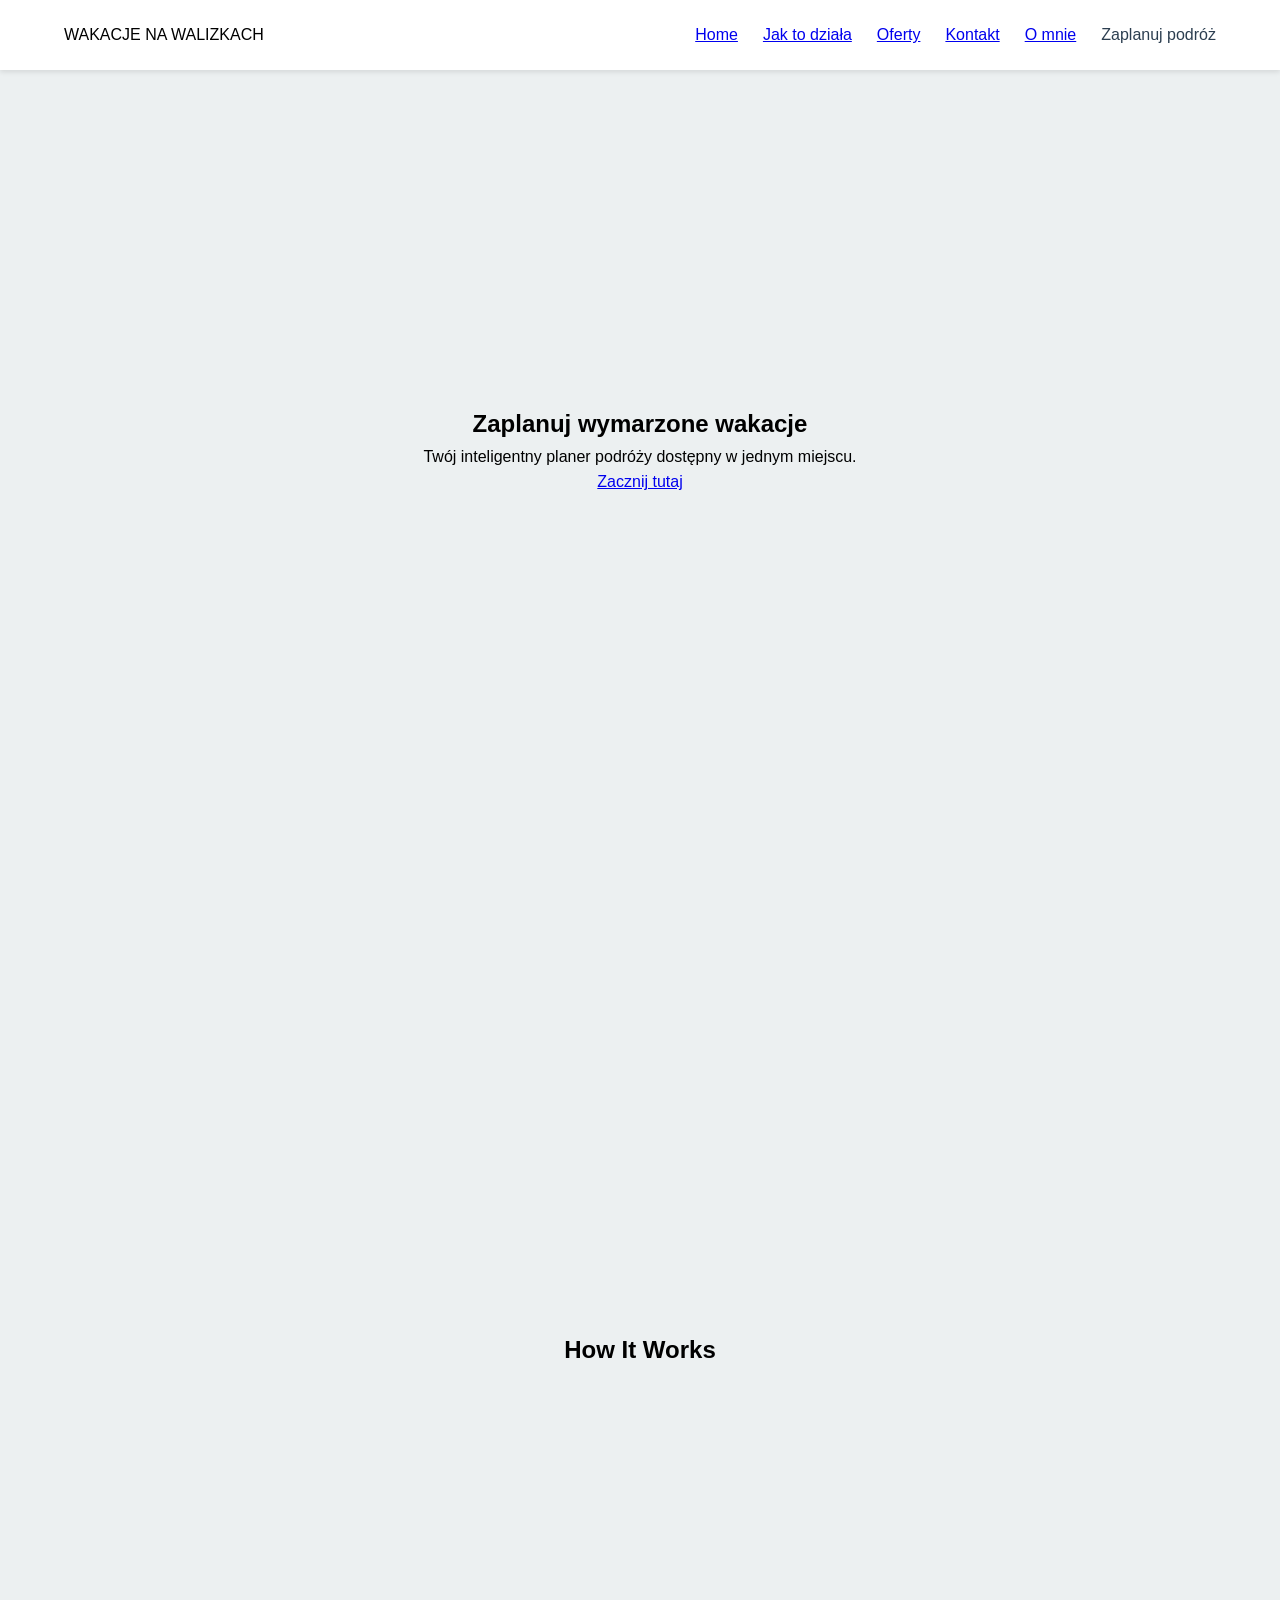
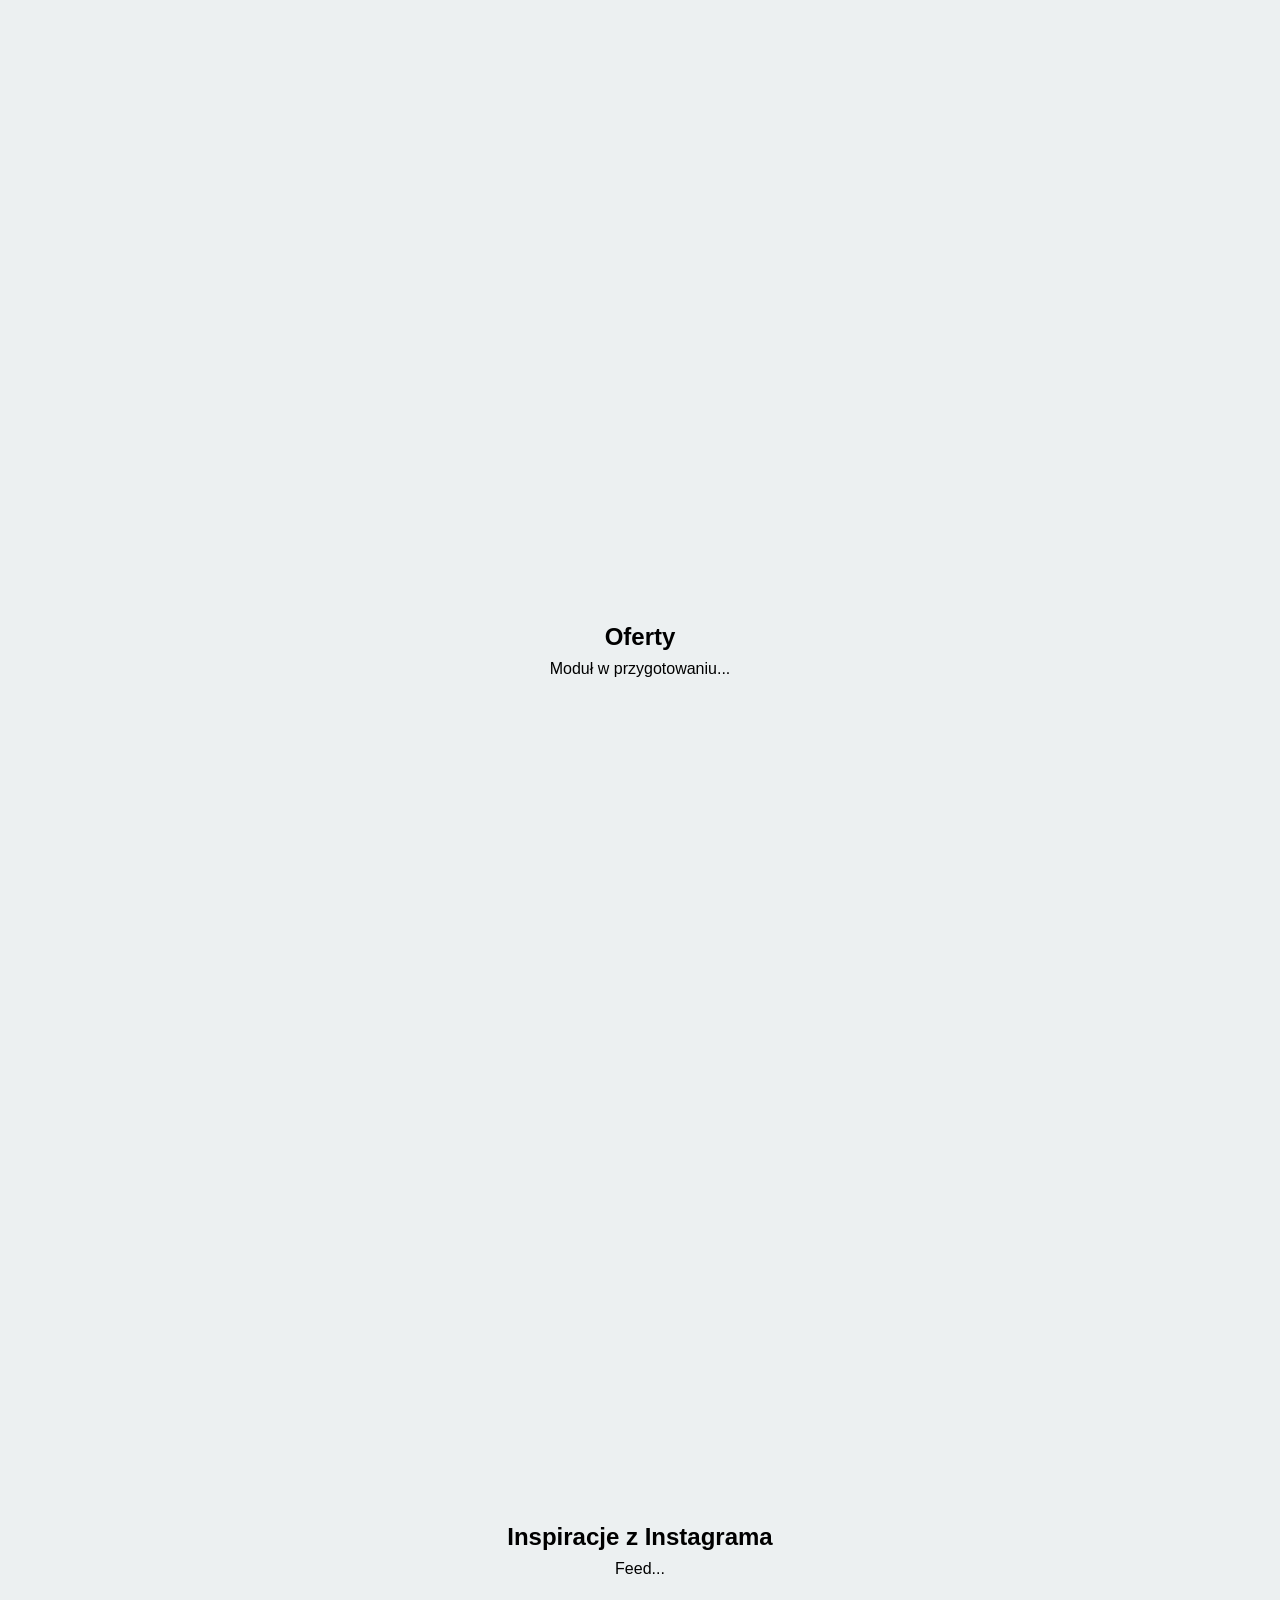
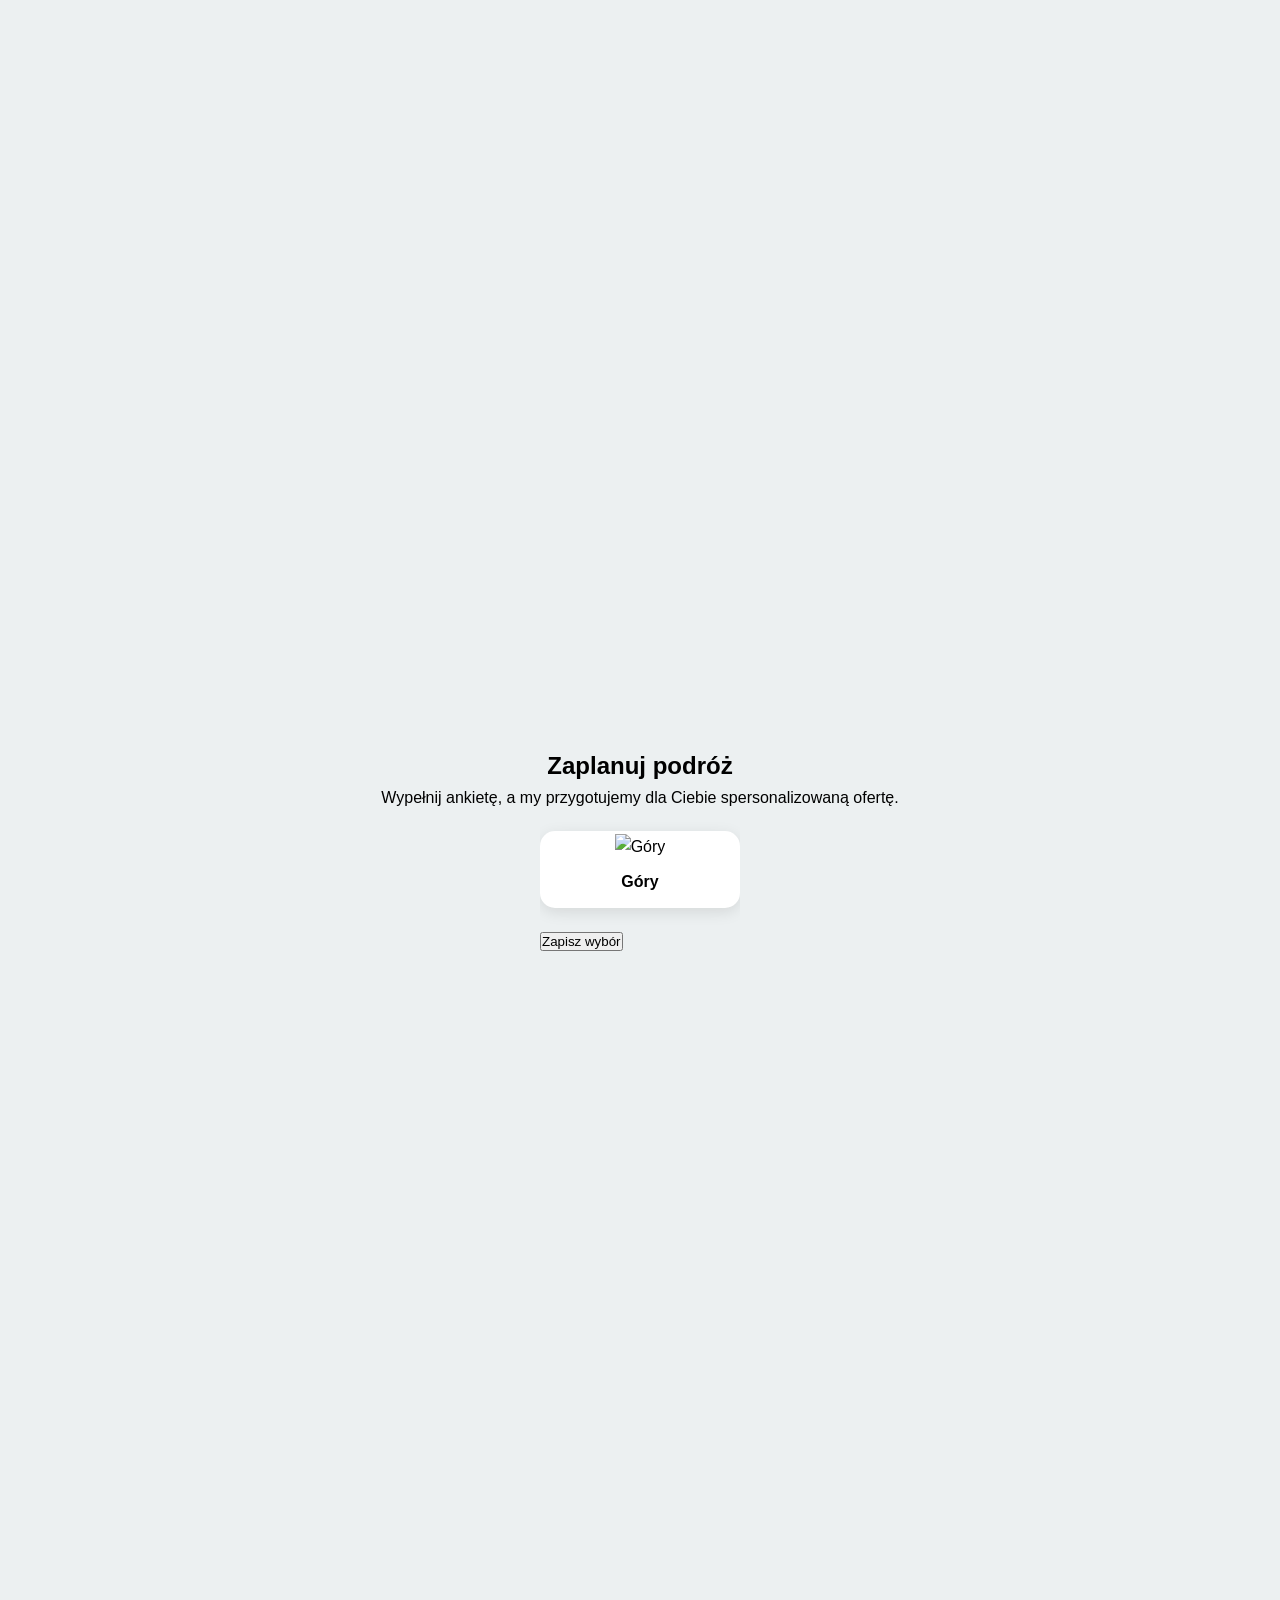
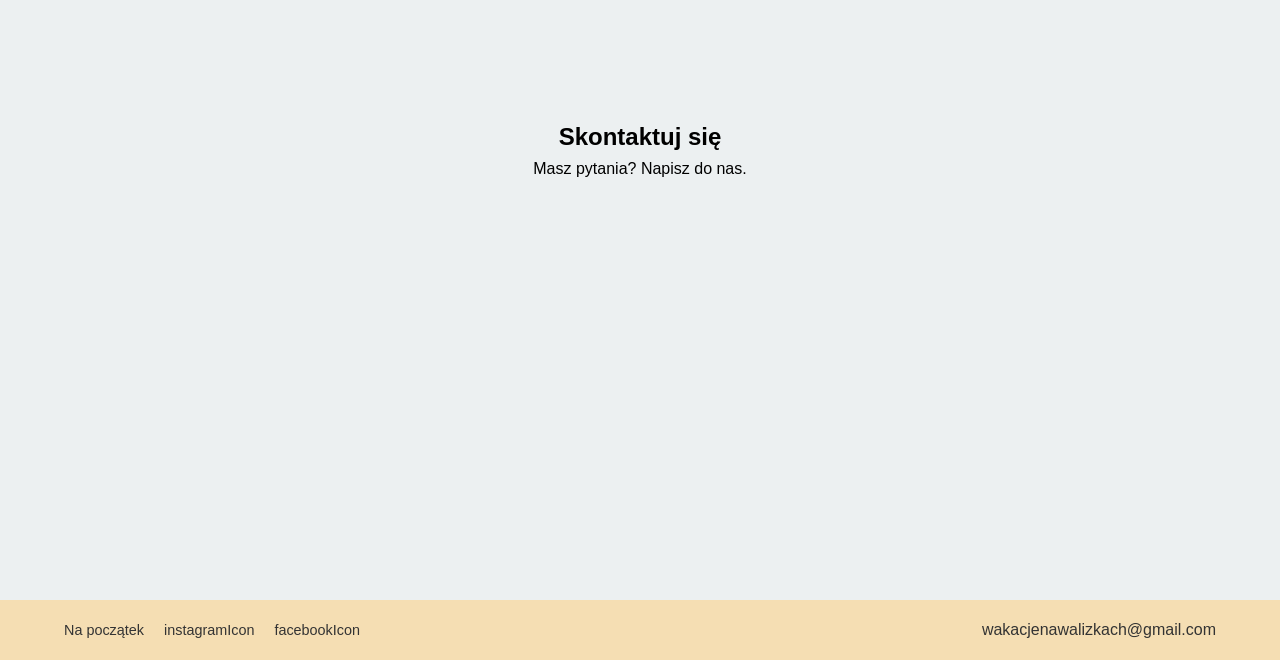
==== vacationPlanner/index.html @ 2411bba7 "poprawna struktura, CSS ok, poczatek pracy nad JS" ====
<!DOCTYPE html>
<html lang="pl">
<head>
    <meta charset="UTF-8">
    <meta name="viewport" content="width=device-width, initial-scale=1.0">
    <title>Vacation Planner | Projekt WIP</title>
    <link rel="stylesheet" href="style.css">
</head>
<body>

    <header class="mainHeader">
        <div id="somethingElse" class="hidden">Masz inne pomysly? Podziel sie z nami!</div>
        <nav class="navbar">
            <div class="logo">WAKACJE NA WALIZKACH</div>
            <ul class="linkiNawigacyjne">
                <li><a href="#home">Home</a></li><!-- a normal section presented as a logo, will drag the user back to the top of the page and spawn an additional, small element called 'somethingElse'-->
                <li><a href="#jakToDziala">Jak to działa</a></li>
                <li><a href="#oferty">Oferty</a></li>
                <li><a href="#kontakt">Kontakt</a></li>
                <li><a href="#oMnie">O mnie</a></li>
                <li id="zaplanujPodroz"><a href="#zaplanujPodroz">Zaplanuj podróż</a></li><!-- special looking section, should be separated (a little) from the rest and stand out-->
            </ul>
        </nav>
    </header>

    <main>
        <section id="home" class="section"> 
            <h1>Zaplanuj wymarzone wakacje</h1>
            <p>Twój inteligentny planer podróży dostępny w jednym miejscu.</p>
            <a href="#ankieta" class="btn-primary">Zacznij tutaj</a>
        </section>

        <section id="jakToDziala" class="section">
            <h2>How It Works</h2>
            <div id="survey-container">
                </div>
        </section>

        <section id="oferty" class="section">
            <h2>Oferty</h2>
            <div class="search-placeholder">Moduł w przygotowaniu...</div>
        </section>

        <section id="oMnie" class="sectionReviews">
            <h2>Inspiracje z Instagrama</h2>
            <div id="instaFeed">Feed...</div>
        </section>

        <section id="zaplanujPodrozSection" class="sectionMain"> 
            <h2>Zaplanuj podróż</h2>
            <p>Wypełnij ankietę, a my przygotujemy dla Ciebie spersonalizowaną ofertę.</p>
            <form id="main-survey">
            <div class="carousel-viewport">
                <div class="carousel-track">
                    <label class="selection-card">
                        <input type="checkbox" name="destinations" value="gory" hidden>
                        <div class="card-content">
                            <img src="img/gory.jpg" alt="Góry">
                            <span>Góry</span>
                        </div>
                    </label>
                    </div>
                    </div>
                    <button type="submit" class="btn-submit">Zapisz wybór</button>
            </form>
        </section>

        <section id="kontakt" class="section">
            <h2>Skontaktuj się</h2>
            <p>Masz pytania? Napisz do nas.</p>
        </section>

        <footer class="footer">
            <ul class="footerLinks">
                <li><a href="#home">Na początek</a></li> <!-- odnosnik przenoszacy na poczatek strony -->
                <li><a href="#instagram">instagramIcon</a></li>
                <li><a href="#facebook">facebookIcon</a></li>
            </ul>
                <div class="mailOdnosnik"> <a href="mailto:wakacjenawalizkach@gmail.com">wakacjenawalizkach@gmail.com</a>
            </div>

        </footer>

    </main>

    <script src="functionality.js"></script>
</body>
</html>
---- vacationPlanner/style.css ----
:root {
    --primary: #2c3e50;    
    --accent: #e74c3c;     
    --light: #ecf0f1;      
    --white: #ffffff;
    --transition: 0.3s ease;
}

* {
    margin: 0;
    padding: 0;
    box-sizing: border-box;
}

html {
    scroll-behavior: smooth;
}

body {
    font-family: 'Segoe UI', Roboto, sans-serif;
    background-color: var(--light);
    line-height: 1.6;
}
.mainHeader {
    position: fixed;
    top: 0;
    width: 100%;
    background: var(--white);
    box-shadow: 0 2px 5px rgba(0,0,0,0.1);
    z-index: 1000;
}

.navbar {
    display: flex;
    justify-content: space-between;
    align-items: center;
    padding: 10px 5%;
    background-color: var(--white);
    height:70px;
}

.linkiNawigacyjne {
    display: flex;             /* Sprawia, że <li> są obok siebie, a nie pod sobą */
    list-style: none;          /* Usuwa kropki z listy */
    gap: 25px;                 /* Nowoczesny sposób na odstępy między linkami */
    align-items: center;
}

.footer {
    display: flex;
    justify-content: space-between;
    align-items: center;
    padding: 8px 5%;
    background-color: wheat;
    height: 60px;
    width: 100%;
}
.footerLinks{
    display: flex;
    list-style: none;
    gap: 20px;
}
.footerLinks a {
    text-decoration: none;
    color: #333;
    font-size: 0.9rem;
}
.mailOdnosnik a {
    text-decoration: none;
    color: #333;
    font-weight: 500;
}

#zaplanujPodroz {
    display: flex;
    list-style: none;
    gap: 20px;
    align-items: center;
}

#zaplanujPodroz a {
    text-decoration: none;
    color: var(--primary);
    font-weight: 500;
    transition: var(--transition);
}

#zaplanujPodroz a:hover {
    color: var(--accent);
}

/* Wyróżnienie ostatniego elementu: Zaplanuj podróż */
#zaplanujPodroz li:last-child {
    margin-left: 15px; /* Separacja od reszty */
    padding: 8px 15px;
    background-color: var(--accent);
    border-radius: 20px;
}

#zaplanujPodroz li:last-child a {
    color: var(--white);
}

#zaplanujPodroz li:last-child:hover {
    transform: scale(1.05);
}
.section, .sectionMain, .sectionReviews {
    min-height: 100vh;
    padding: 100px 20px; /* Padding dla fixed headera */
    display: flex;
    flex-direction: column;
    align-items: center;
    justify-content: center;
}

/* KARUZELA */
.carousel-viewport {
    width: 100%;
    max-width: 600px; /* Ograniczamy szerokość okna */
    overflow-x: auto; /* Pozwala na przewijanie palcem na mobile */
    padding: 20px 0;
    scrollbar-width: none; /* Ukrywamy pasek w Firefox */
}

.carousel-viewport::-webkit-scrollbar {
    display: none; /* Ukrywamy pasek w Chrome/Safari */
}

.carousel-track {
    display: flex;
    gap: 20px;
    width: max-content; /* Ustawia zdjęcia w jednej linii */
}

.selection-card {
    cursor: pointer;
}

.card-content {
    width: 200px;
    border-radius: 15px;
    overflow: hidden;
    background: var(--white);
    box-shadow: 0 4px 15px rgba(0,0,0,0.1);
    transition: var(--transition);
    text-align: center;
    border: 3px solid transparent;
}

.card-content img {
    width: 100%;
    height: 150px;
    object-fit: cover;
}

.card-content span {
    display: block;
    padding: 10px;
    font-weight: bold;
}

/* Efekt zaznaczenia (gdy ukryty checkbox jest zaznaczony) */
input[type="checkbox"]:checked + .card-content {
    border-color: var(--accent);
    transform: translateY(-5px);
}

#somethingElse {
    position: fixed;
    top: 80px; /* Tuż pod Twoim mainHeader */
    left: 50%;
    transform: translateX(-50%);
    background-color: var(--accent);
    color: var(--white);
    padding: 10px 25px;
    border-radius: 25px;
    z-index: 999;
    box-shadow: 0 4px 10px rgba(0,0,0,0.2);
    transition: opacity 0.5s ease, transform 0.5s ease;
}
/* Klasa pomocnicza do ukrywania elementu */
.hidden {
    display: none;
    opacity: 0;
    transform: translate(-50%, -20px) !important; /* Lekkie przesunięcie w górę przy znikaniu */
}
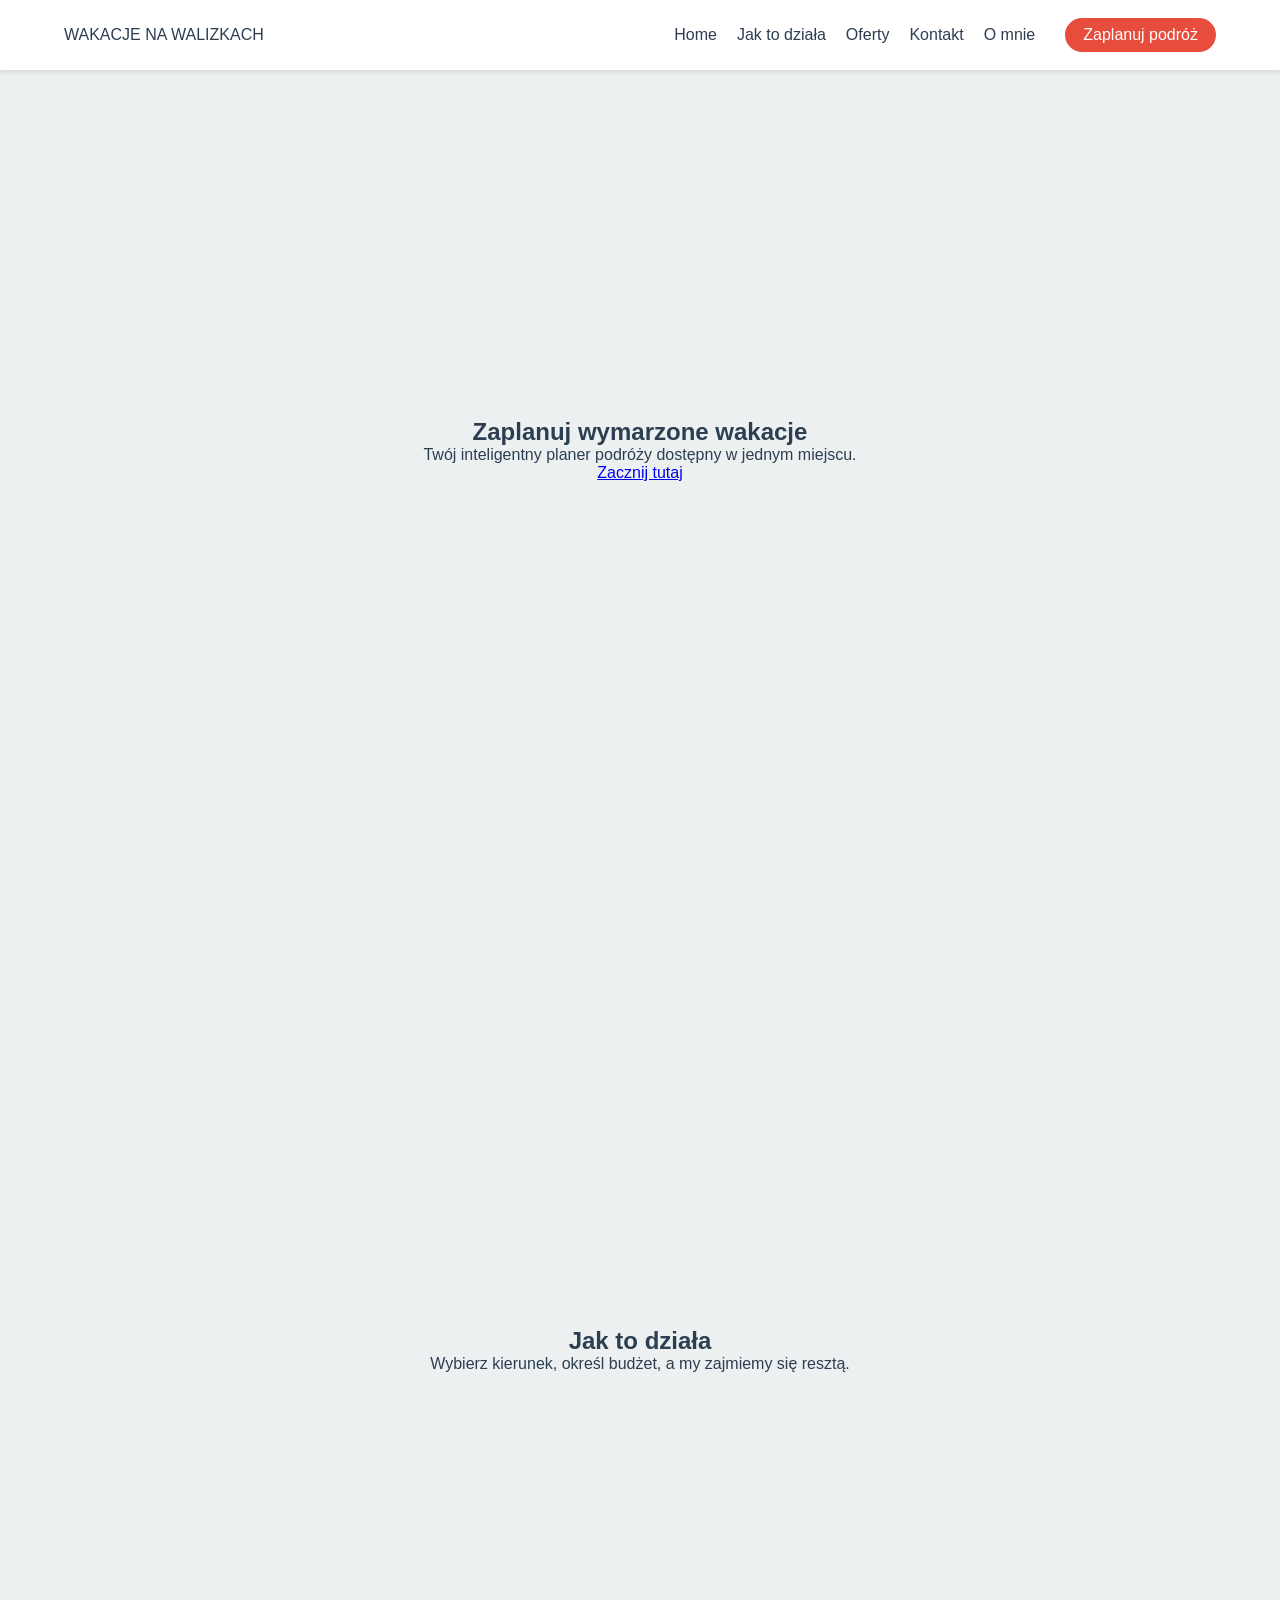
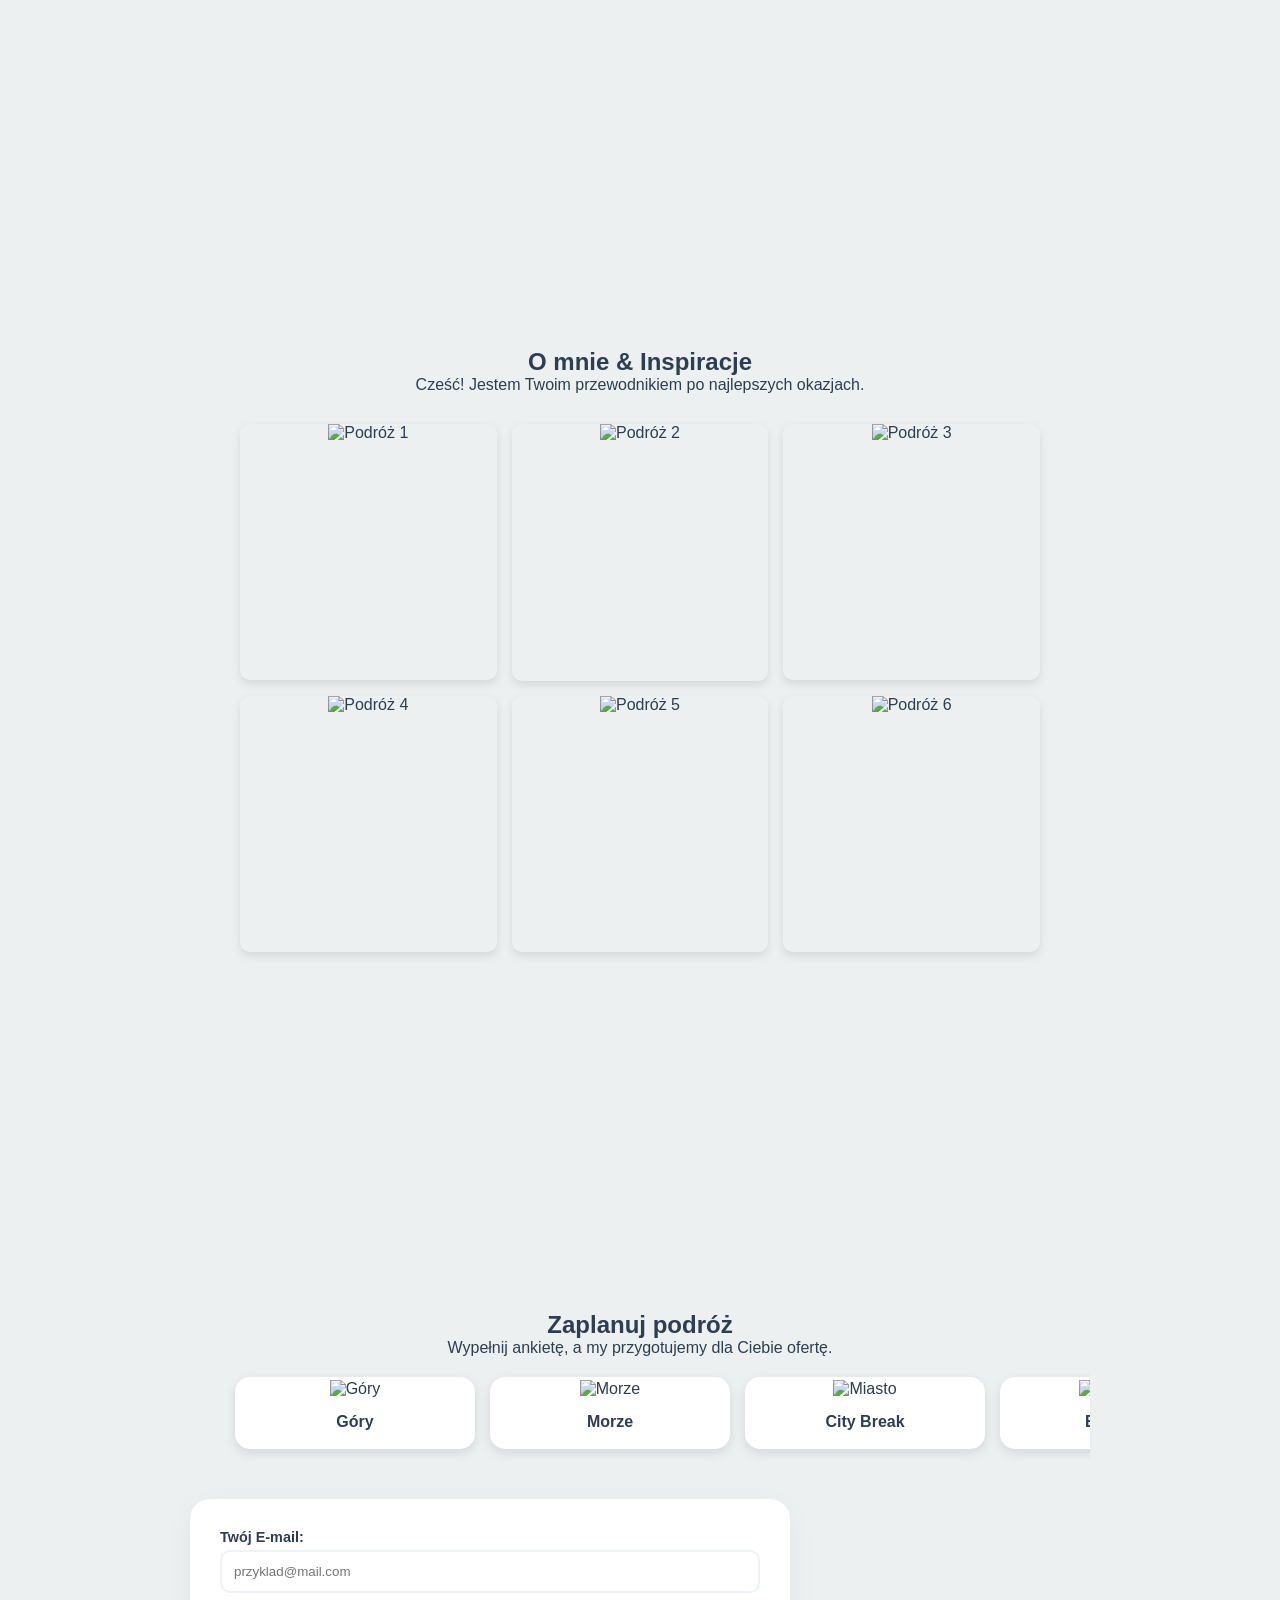
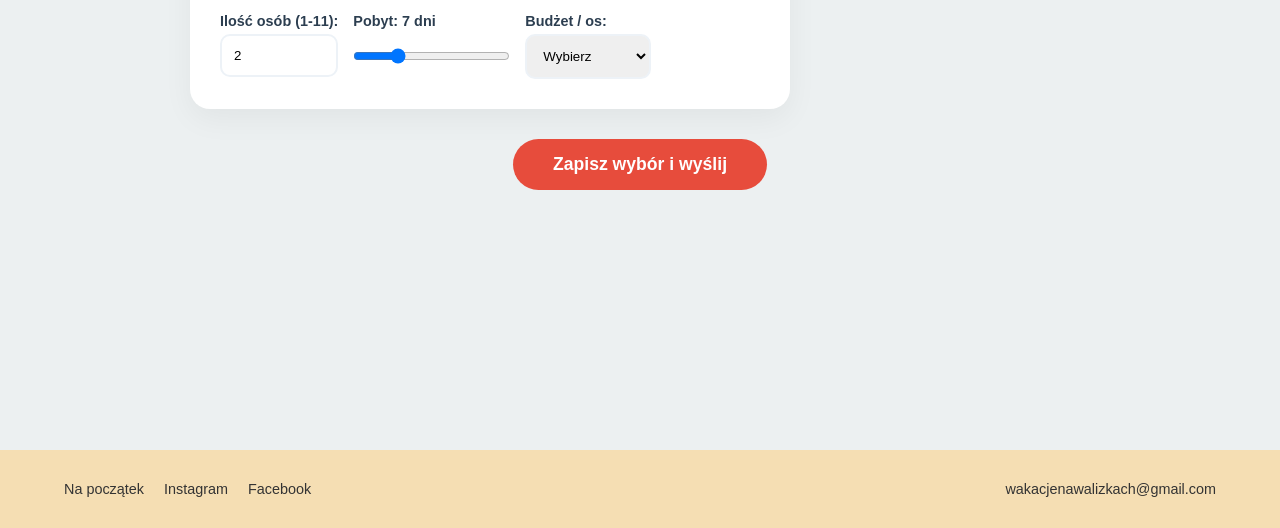
==== commit b1c5b168: "poprawki dzialajace - UI/UX, dodano dzialajaca ankiete polaczona z google sheets" ====
--- a/vacationPlanner/index.html
+++ b/vacationPlanner/index.html
@@ -8,79 +8,126 @@
 </head>
 <body>
 
+    <div id="somethingElse" class="hidden">Witaj na samej górze! 🌴 Sprawdź nasze oferty.</div>
+
     <header class="mainHeader">
-        <div id="somethingElse" class="hidden">Masz inne pomysly? Podziel sie z nami!</div>
         <nav class="navbar">
             <div class="logo">WAKACJE NA WALIZKACH</div>
             <ul class="linkiNawigacyjne">
-                <li><a href="#home">Home</a></li><!-- a normal section presented as a logo, will drag the user back to the top of the page and spawn an additional, small element called 'somethingElse'-->
+                <li><a href="#home">Home</a></li>
                 <li><a href="#jakToDziala">Jak to działa</a></li>
                 <li><a href="#oferty">Oferty</a></li>
                 <li><a href="#kontakt">Kontakt</a></li>
                 <li><a href="#oMnie">O mnie</a></li>
-                <li id="zaplanujPodroz"><a href="#zaplanujPodroz">Zaplanuj podróż</a></li><!-- special looking section, should be separated (a little) from the rest and stand out-->
+                <li id="navZaplanuj"><a href="#zaplanujPodrozSection">Zaplanuj podróż</a></li>
             </ul>
         </nav>
     </header>
 
     <main>
-        <section id="home" class="section"> 
+        <section id="home" class="section reveal"> 
             <h1>Zaplanuj wymarzone wakacje</h1>
             <p>Twój inteligentny planer podróży dostępny w jednym miejscu.</p>
-            <a href="#ankieta" class="btn-primary">Zacznij tutaj</a>
+            <a href="#zaplanujPodrozSection" class="btnPrimary">Zacznij tutaj</a>
         </section>
 
-        <section id="jakToDziala" class="section">
-            <h2>How It Works</h2>
-            <div id="survey-container">
-                </div>
+        <section id="jakToDziala" class="section reveal">
+            <h2>Jak to działa</h2>
+            <div id="surveyContainer">Wybierz kierunek, określ budżet, a my zajmiemy się resztą.</div>
         </section>
 
-        <section id="oferty" class="section">
-            <h2>Oferty</h2>
-            <div class="search-placeholder">Moduł w przygotowaniu...</div>
+        <section id="oMnie" class="sectionReviews reveal">
+            <h2>O mnie & Inspiracje</h2>
+            <p>Cześć! Jestem Twoim przewodnikiem po najlepszych okazjach.</p>
+            <div class="instaGrid">
+                <div class="instaItem"><img src="img/insta1.jpg" alt="Podróż 1"></div>
+                <div class="instaItem"><img src="img/insta2.jpg" alt="Podróż 2"></div>
+                <div class="instaItem"><img src="img/insta3.jpg" alt="Podróż 3"></div>
+                <div class="instaItem"><img src="img/insta4.jpg" alt="Podróż 4"></div>
+                <div class="instaItem"><img src="img/insta5.jpg" alt="Podróż 5"></div>
+                <div class="instaItem"><img src="img/insta6.jpg" alt="Podróż 6"></div>
+            </div>
         </section>
 
-        <section id="oMnie" class="sectionReviews">
-            <h2>Inspiracje z Instagrama</h2>
-            <div id="instaFeed">Feed...</div>
-        </section>
+        <section id="zaplanujPodrozSection" class="sectionMain reveal"> 
+            <h2>Zaplanuj podróż</h2>
+            <p>Wypełnij ankietę, a my przygotujemy dla Ciebie ofertę.</p>
+            
+            <form id="mainSurvey">
+                <div class="carouselViewport" id="carouselViewport">
+                    <div class="carouselTrack">
+                        <label class="selectionCard">
+                            <input type="checkbox" name="destinations" value="Góry" hidden>
+                            <div class="cardContent">
+                                <img src="img/gory.jpg" alt="Góry">
+                                <span>Góry</span>
+                            </div>
+                        </label>
+                        <label class="selectionCard">
+                            <input type="checkbox" name="destinations" value="Morze" hidden>
+                            <div class="cardContent">
+                                <img src="img/morze.jpg" alt="Morze">
+                                <span>Morze</span>
+                            </div>
+                        </label>
+                        <label class="selectionCard">
+                            <input type="checkbox" name="destinations" value="Miasto" hidden>
+                            <div class="cardContent">
+                                <img src="img/miasto.jpg" alt="Miasto">
+                                <span>City Break</span>
+                            </div>
+                        </label>
+                        <label class="selectionCard">
+                            <input type="checkbox" name="destinations" value="Egzotyka" hidden>
+                            <div class="cardContent">
+                                <img src="img/egzotyka.jpg" alt="Egzotyka">
+                                <span>Egzotyka</span>
+                            </div>
+                        </label>
+                    </div>
+                </div>
 
-        <section id="zaplanujPodrozSection" class="sectionMain"> 
-            <h2>Zaplanuj podróż</h2>
-            <p>Wypełnij ankietę, a my przygotujemy dla Ciebie spersonalizowaną ofertę.</p>
-            <form id="main-survey">
-            <div class="carousel-viewport">
-                <div class="carousel-track">
-                    <label class="selection-card">
-                        <input type="checkbox" name="destinations" value="gory" hidden>
-                        <div class="card-content">
-                            <img src="img/gory.jpg" alt="Góry">
-                            <span>Góry</span>
+                <div class="surveyDetails">
+                    <div class="inputGroup">
+                        <label for="userEmail">Twój E-mail:</label>
+                        <input type="email" id="userEmail" name="userEmail" placeholder="przyklad@mail.com" required>
+                    </div>
+
+                    <div class="inputRow">
+                        <div class="inputGroup">
+                            <label for="travelersCount">Ilość osób (1-11):</label>
+                            <input type="number" id="travelersCount" name="travelersCount" min="1" max="11" value="2" required>
                         </div>
-                    </label>
+                        <div class="inputGroup">
+                            <label for="durationRange">Pobyt: <span id="durationValue">7</span> dni</label>
+                            <input type="range" id="durationRange" name="durationRange" min="1" max="31" value="7">
+                        </div>
+                        <div class="inputGroup">
+                            <label for="budgetRange">Budżet / os:</label>
+                            <select id="budgetRange" name="budgetRange" required>
+                                <option value="" disabled selected>Wybierz</option>
+                                <option value="low">Do 1000 zł</option>
+                                <option value="medium">1000-3000 zł</option>
+                                <option value="high">3000-5000 zł</option>
+                                <option value="veryHigh">5000+ zł</option>
+                            </select>
+                        </div>
                     </div>
-                    </div>
-                    <button type="submit" class="btn-submit">Zapisz wybór</button>
+                </div>
+                <button type="submit" class="btnSubmit" id="submitBtn">Zapisz wybór i wyślij</button>
             </form>
-        </section>
-
-        <section id="kontakt" class="section">
-            <h2>Skontaktuj się</h2>
-            <p>Masz pytania? Napisz do nas.</p>
         </section>
 
         <footer class="footer">
             <ul class="footerLinks">
-                <li><a href="#home">Na początek</a></li> <!-- odnosnik przenoszacy na poczatek strony -->
-                <li><a href="#instagram">instagramIcon</a></li>
-                <li><a href="#facebook">facebookIcon</a></li>
+                <li><a href="#home">Na początek</a></li>
+                <li><a href="#instagram">Instagram</a></li>
+                <li><a href="#facebook">Facebook</a></li>
             </ul>
-                <div class="mailOdnosnik"> <a href="mailto:wakacjenawalizkach@gmail.com">wakacjenawalizkach@gmail.com</a>
+            <div class="mailOdnosnik">
+                <a href="mailto:wakacjenawalizkach@gmail.com">wakacjenawalizkach@gmail.com</a>
             </div>
-
         </footer>
-
     </main>
 
     <script src="functionality.js"></script>
--- a/vacationPlanner/style.css
+++ b/vacationPlanner/style.css
@@ -1,186 +1,96 @@
+/* Definicja kolorów i zmiennych wielokrotnego użytku */
 :root {
-    --primary: #2c3e50;    
-    --accent: #e74c3c;     
-    --light: #ecf0f1;      
+    --primary: #2c3e50;
+    --accent: #e74c3c;
+    --success: #27ae60;
+    --light: #ecf0f1;
     --white: #ffffff;
-    --transition: 0.3s ease;
+    --transition: 0.6s cubic-bezier(0.17, 0.67, 0.83, 0.67); /* Płynna animacja wejścia */
 }
 
-* {
-    margin: 0;
-    padding: 0;
-    box-sizing: border-box;
+/* Resetowanie domyślnych marginesów przeglądarki */
+* { margin: 0; padding: 0; box-sizing: border-box; }
+html { scroll-behavior: smooth; }
+body { font-family: 'Segoe UI', sans-serif; background-color: var(--light); color: var(--primary); overflow-x: hidden; }
+
+/* HEADER - Nawigacja przyklejona do góry */
+.mainHeader { position: fixed; top: 0; width: 100%; background: var(--white); box-shadow: 0 2px 5px rgba(0,0,0,0.1); z-index: 1000; }
+.navbar { display: flex; justify-content: space-between; align-items: center; padding: 10px 5%; height: 70px; }
+.linkiNawigacyjne { display: flex; list-style: none; gap: 20px; align-items: center; }
+.linkiNawigacyjne a { text-decoration: none; color: var(--primary); font-weight: 500; transition: 0.3s; }
+#navZaplanuj { background-color: var(--accent); padding: 8px 18px; border-radius: 25px; margin-left: 10px; }
+#navZaplanuj a { color: var(--white); }
+
+/* SEKCJE - Każda zajmuje minimum wysokość ekranu */
+.section, .sectionMain, .sectionReviews { min-height: 100vh; padding: 100px 5%; display: flex; flex-direction: column; align-items: center; justify-content: center; text-align: center; }
+
+/* --- LOGIKA ANIMACJI REVEAL --- */
+.reveal {
+    opacity: 0;               /* Domyślnie element jest przezroczysty */
+    transform: translateY(40px); /* Przesunięty o 40px w dół */
+    transition: all 0.8s ease-out; /* Czas trwania animacji pojawiania się */
 }
 
-html {
-    scroll-behavior: smooth;
+.reveal.active {
+    opacity: 1;               /* Po dodaniu klasy active staje się widoczny */
+    transform: translateY(0);    /* Wraca na swoje miejsce (0px) */
 }
 
-body {
-    font-family: 'Segoe UI', Roboto, sans-serif;
-    background-color: var(--light);
-    line-height: 1.6;
+/* KARUZELA ZDJĘĆ */
+.carouselViewport { width: 100%; max-width: 900px; overflow-x: auto; cursor: grab; scrollbar-width: none; padding: 20px 0; display: flex; }
+.carouselViewport::-webkit-scrollbar { display: none; }
+.carouselViewport.active { cursor: grabbing; }
+.carouselTrack { display: flex; gap: 15px; padding: 0 5%; width: max-content; }
+.selectionCard { width: 240px; flex-shrink: 0; cursor: pointer; }
+.cardContent { width: 100%; border-radius: 15px; background: var(--white); overflow: hidden; box-shadow: 0 4px 12px rgba(0,0,0,0.1); transition: 0.3s; border: 3px solid transparent; }
+.cardContent img { width: 100%; height: 150px; object-fit: cover; pointer-events: none; }
+.cardContent span { display: block; padding: 15px; font-weight: bold; }
+input[type="checkbox"]:checked + .cardContent { border-color: var(--accent); transform: translateY(-5px); }
+
+/* SEKCJA O MNIE - GRID INSTAGRAMA */
+.instaGrid {
+    display: grid;
+    grid-template-columns: repeat(3, 1fr); /* 3 równe kolumny */
+    gap: 15px;
+    margin-top: 30px;
+    width: 100%;
+    max-width: 800px;
 }
-.mainHeader {
-    position: fixed;
-    top: 0;
-    width: 100%;
-    background: var(--white);
-    box-shadow: 0 2px 5px rgba(0,0,0,0.1);
-    z-index: 1000;
+.instaItem { width: 100%; aspect-ratio: 1 / 1; border-radius: 10px; overflow: hidden; box-shadow: 0 4px 10px rgba(0,0,0,0.1); }
+.instaItem img { width: 100%; height: 100%; object-fit: cover; transition: 0.5s; }
+.instaItem:hover img { transform: scale(1.1); } /* Powiększ zdjęcie przy najechaniu */
+
+/* FORMULARZ I POLA */
+.surveyDetails { width: 100%; max-width: 600px; background: var(--white); padding: 30px; border-radius: 20px; margin-top: 30px; display: flex; flex-direction: column; gap: 20px; box-shadow: 0 10px 30px rgba(0,0,0,0.05); }
+.inputGroup { display: flex; flex-direction: column; text-align: left; }
+.inputRow { display: flex; gap: 15px; flex-wrap: wrap; }
+.inputGroup label { font-weight: 600; font-size: 0.9rem; margin-bottom: 5px; }
+.inputGroup input, .inputGroup select { padding: 12px; border: 2px solid #edf2f7; border-radius: 10px; font-family: inherit; }
+
+/* PRZYCISKI I ICH STANY */
+.btnSubmit { margin-top: 30px; padding: 15px 40px; background: var(--accent); color: var(--white); border: none; border-radius: 30px; font-size: 1.1rem; font-weight: bold; cursor: pointer; transition: 0.3s; }
+.btnSubmit:hover:not(:disabled) { transform: translateY(-3px); box-shadow: 0 5px 15px rgba(231, 76, 60, 0.4); }
+
+/* Styl przycisku po wysłaniu ankiety */
+.btnSubmit.btnSuccess { background: #95a5a6 !important; cursor: not-allowed; }
+
+/* STOPKA */
+.footer { display: flex; justify-content: space-between; align-items: center; padding: 30px 5%; background: wheat; width: 100%; margin-top: 50px; }
+.footerLinks { display: flex; list-style: none; gap: 20px; }
+.footerLinks a, .mailOdnosnik a { text-decoration: none; color: #333; font-size: 0.9rem; }
+
+/* HOME ALERT */
+#somethingElse { position: fixed; top: 85px; left: 50%; transform: translateX(-50%); background: var(--accent); color: white; padding: 12px 25px; border-radius: 30px; z-index: 2000; transition: 0.5s; }
+.hidden { display: none; opacity: 0; }
+
+/* RESPONSYWNOŚĆ - Dla telefonów */
+@media (max-width: 768px) {
+    .navbar { flex-direction: column; height: auto; padding: 15px; }
+    .linkiNawigacyjne { margin-top: 15px; font-size: 0.85rem; gap: 10px; }
+    .selectionCard { width: 75vw; }
+    .inputRow { flex-direction: column; }
+    .instaGrid { grid-template-columns: repeat(2, 1fr); } /* 2 kolumny na tabletach */
 }
-
-.navbar {
-    display: flex;
-    justify-content: space-between;
-    align-items: center;
-    padding: 10px 5%;
-    background-color: var(--white);
-    height:70px;
-}
-
-.linkiNawigacyjne {
-    display: flex;             /* Sprawia, że <li> są obok siebie, a nie pod sobą */
-    list-style: none;          /* Usuwa kropki z listy */
-    gap: 25px;                 /* Nowoczesny sposób na odstępy między linkami */
-    align-items: center;
-}
-
-.footer {
-    display: flex;
-    justify-content: space-between;
-    align-items: center;
-    padding: 8px 5%;
-    background-color: wheat;
-    height: 60px;
-    width: 100%;
-}
-.footerLinks{
-    display: flex;
-    list-style: none;
-    gap: 20px;
-}
-.footerLinks a {
-    text-decoration: none;
-    color: #333;
-    font-size: 0.9rem;
-}
-.mailOdnosnik a {
-    text-decoration: none;
-    color: #333;
-    font-weight: 500;
-}
-
-#zaplanujPodroz {
-    display: flex;
-    list-style: none;
-    gap: 20px;
-    align-items: center;
-}
-
-#zaplanujPodroz a {
-    text-decoration: none;
-    color: var(--primary);
-    font-weight: 500;
-    transition: var(--transition);
-}
-
-#zaplanujPodroz a:hover {
-    color: var(--accent);
-}
-
-/* Wyróżnienie ostatniego elementu: Zaplanuj podróż */
-#zaplanujPodroz li:last-child {
-    margin-left: 15px; /* Separacja od reszty */
-    padding: 8px 15px;
-    background-color: var(--accent);
-    border-radius: 20px;
-}
-
-#zaplanujPodroz li:last-child a {
-    color: var(--white);
-}
-
-#zaplanujPodroz li:last-child:hover {
-    transform: scale(1.05);
-}
-.section, .sectionMain, .sectionReviews {
-    min-height: 100vh;
-    padding: 100px 20px; /* Padding dla fixed headera */
-    display: flex;
-    flex-direction: column;
-    align-items: center;
-    justify-content: center;
-}
-
-/* KARUZELA */
-.carousel-viewport {
-    width: 100%;
-    max-width: 600px; /* Ograniczamy szerokość okna */
-    overflow-x: auto; /* Pozwala na przewijanie palcem na mobile */
-    padding: 20px 0;
-    scrollbar-width: none; /* Ukrywamy pasek w Firefox */
-}
-
-.carousel-viewport::-webkit-scrollbar {
-    display: none; /* Ukrywamy pasek w Chrome/Safari */
-}
-
-.carousel-track {
-    display: flex;
-    gap: 20px;
-    width: max-content; /* Ustawia zdjęcia w jednej linii */
-}
-
-.selection-card {
-    cursor: pointer;
-}
-
-.card-content {
-    width: 200px;
-    border-radius: 15px;
-    overflow: hidden;
-    background: var(--white);
-    box-shadow: 0 4px 15px rgba(0,0,0,0.1);
-    transition: var(--transition);
-    text-align: center;
-    border: 3px solid transparent;
-}
-
-.card-content img {
-    width: 100%;
-    height: 150px;
-    object-fit: cover;
-}
-
-.card-content span {
-    display: block;
-    padding: 10px;
-    font-weight: bold;
-}
-
-/* Efekt zaznaczenia (gdy ukryty checkbox jest zaznaczony) */
-input[type="checkbox"]:checked + .card-content {
-    border-color: var(--accent);
-    transform: translateY(-5px);
-}
-
-#somethingElse {
-    position: fixed;
-    top: 80px; /* Tuż pod Twoim mainHeader */
-    left: 50%;
-    transform: translateX(-50%);
-    background-color: var(--accent);
-    color: var(--white);
-    padding: 10px 25px;
-    border-radius: 25px;
-    z-index: 999;
-    box-shadow: 0 4px 10px rgba(0,0,0,0.2);
-    transition: opacity 0.5s ease, transform 0.5s ease;
-}
-/* Klasa pomocnicza do ukrywania elementu */
-.hidden {
-    display: none;
-    opacity: 0;
-    transform: translate(-50%, -20px) !important; /* Lekkie przesunięcie w górę przy znikaniu */
+@media (max-width: 480px) {
+    .instaGrid { grid-template-columns: 1fr; } /* 1 kolumna na małych telefonach */
 }
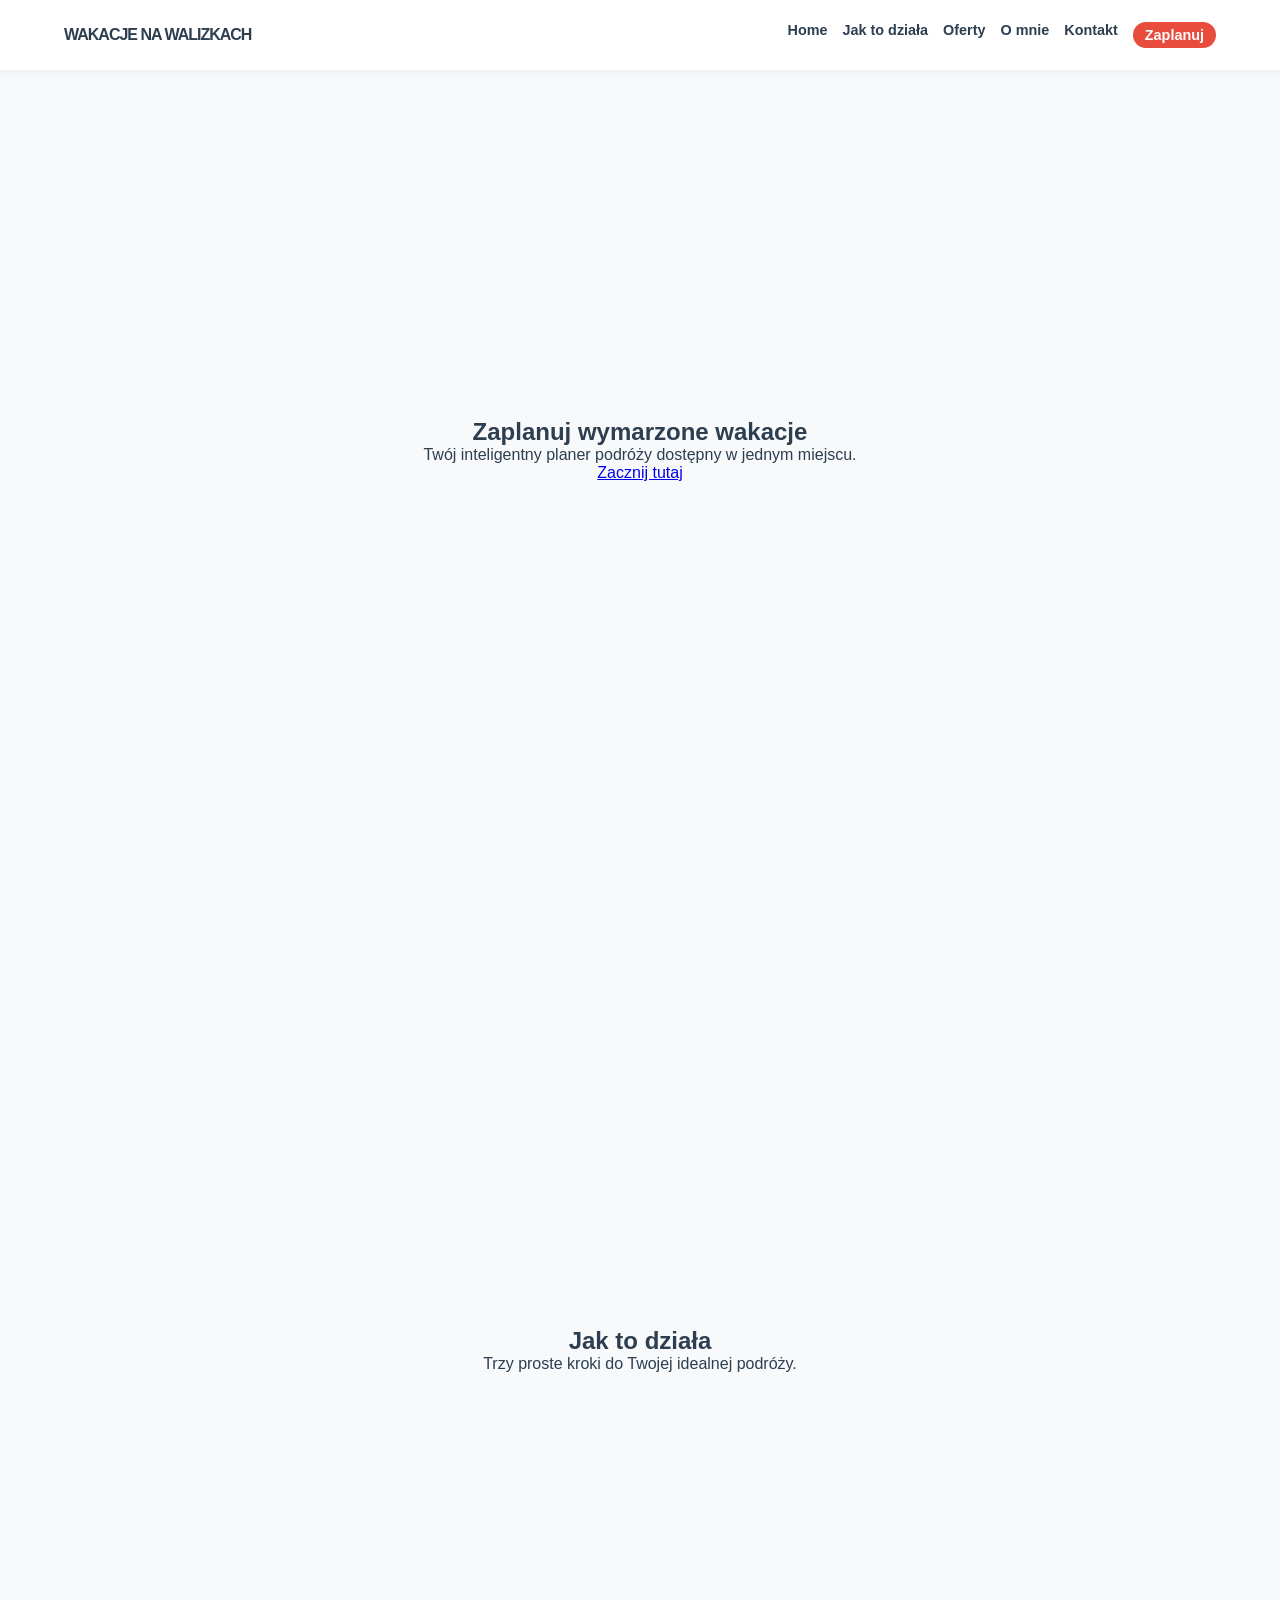
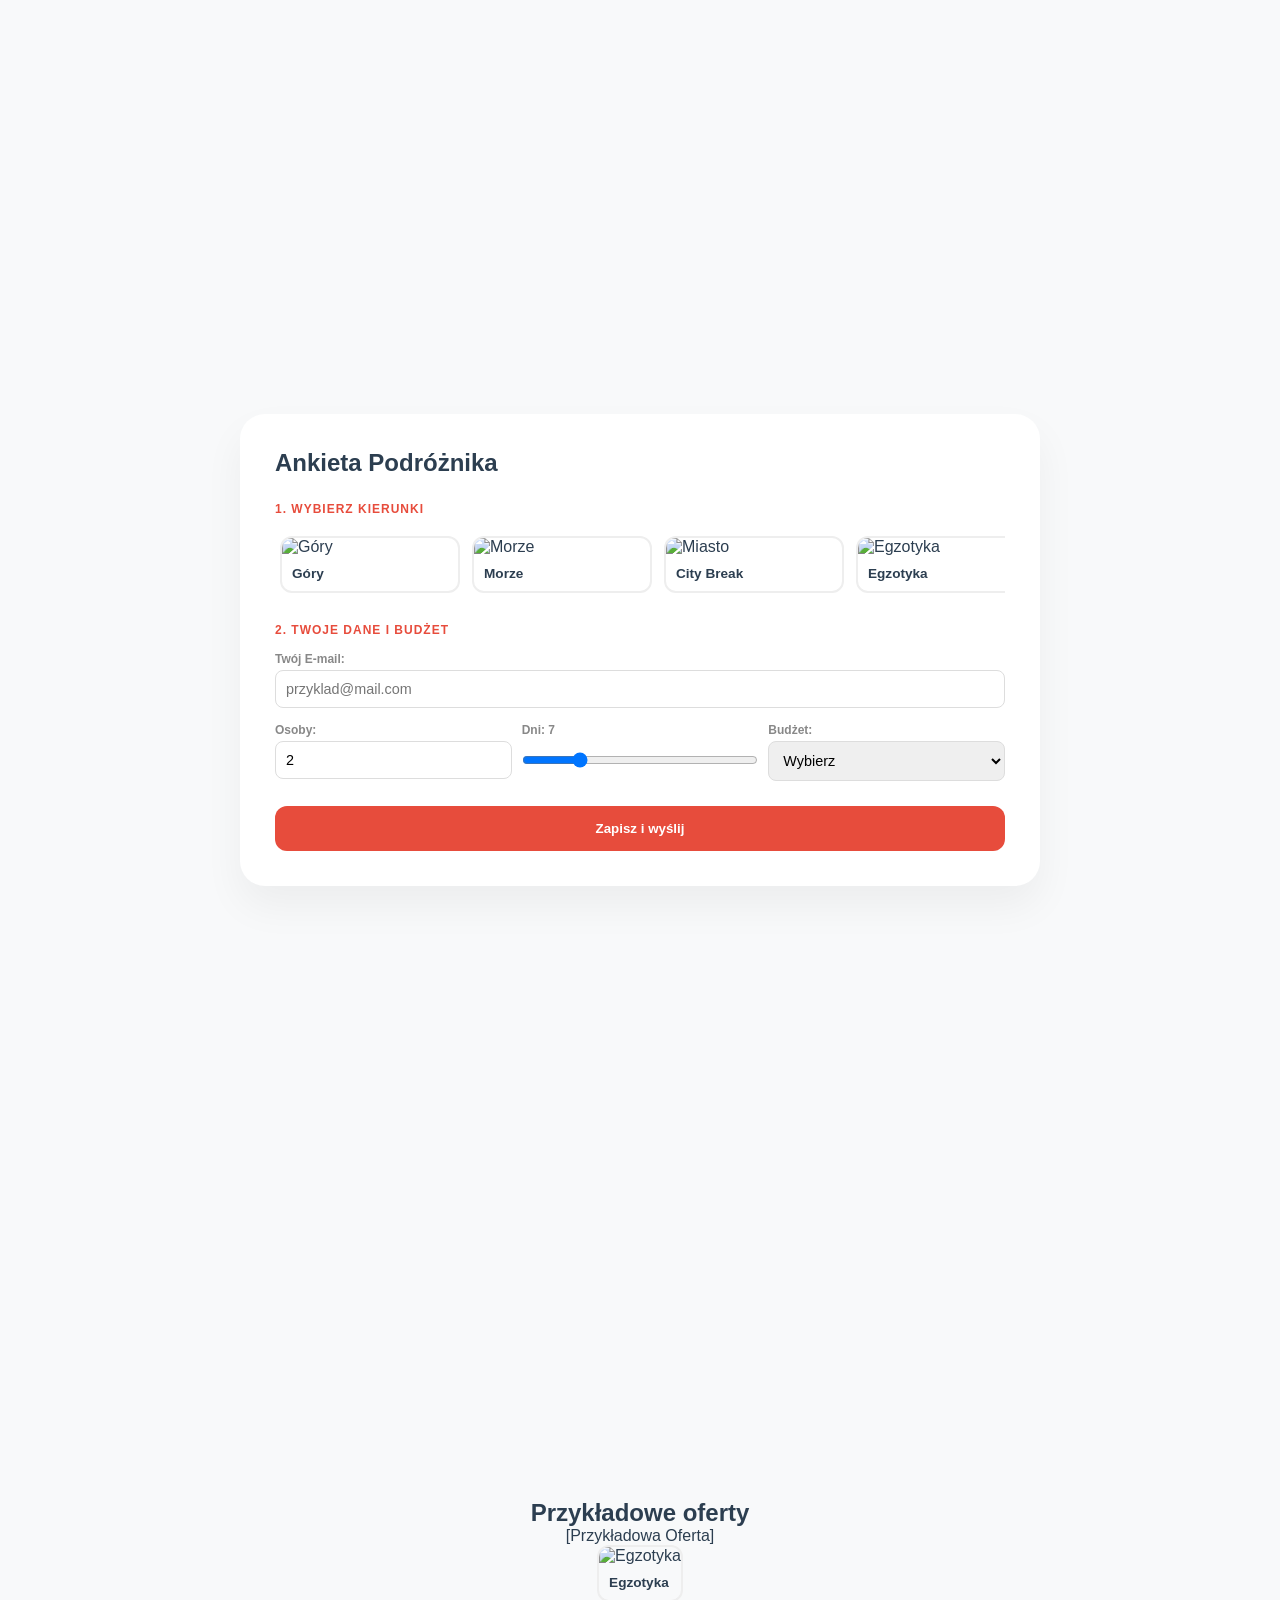
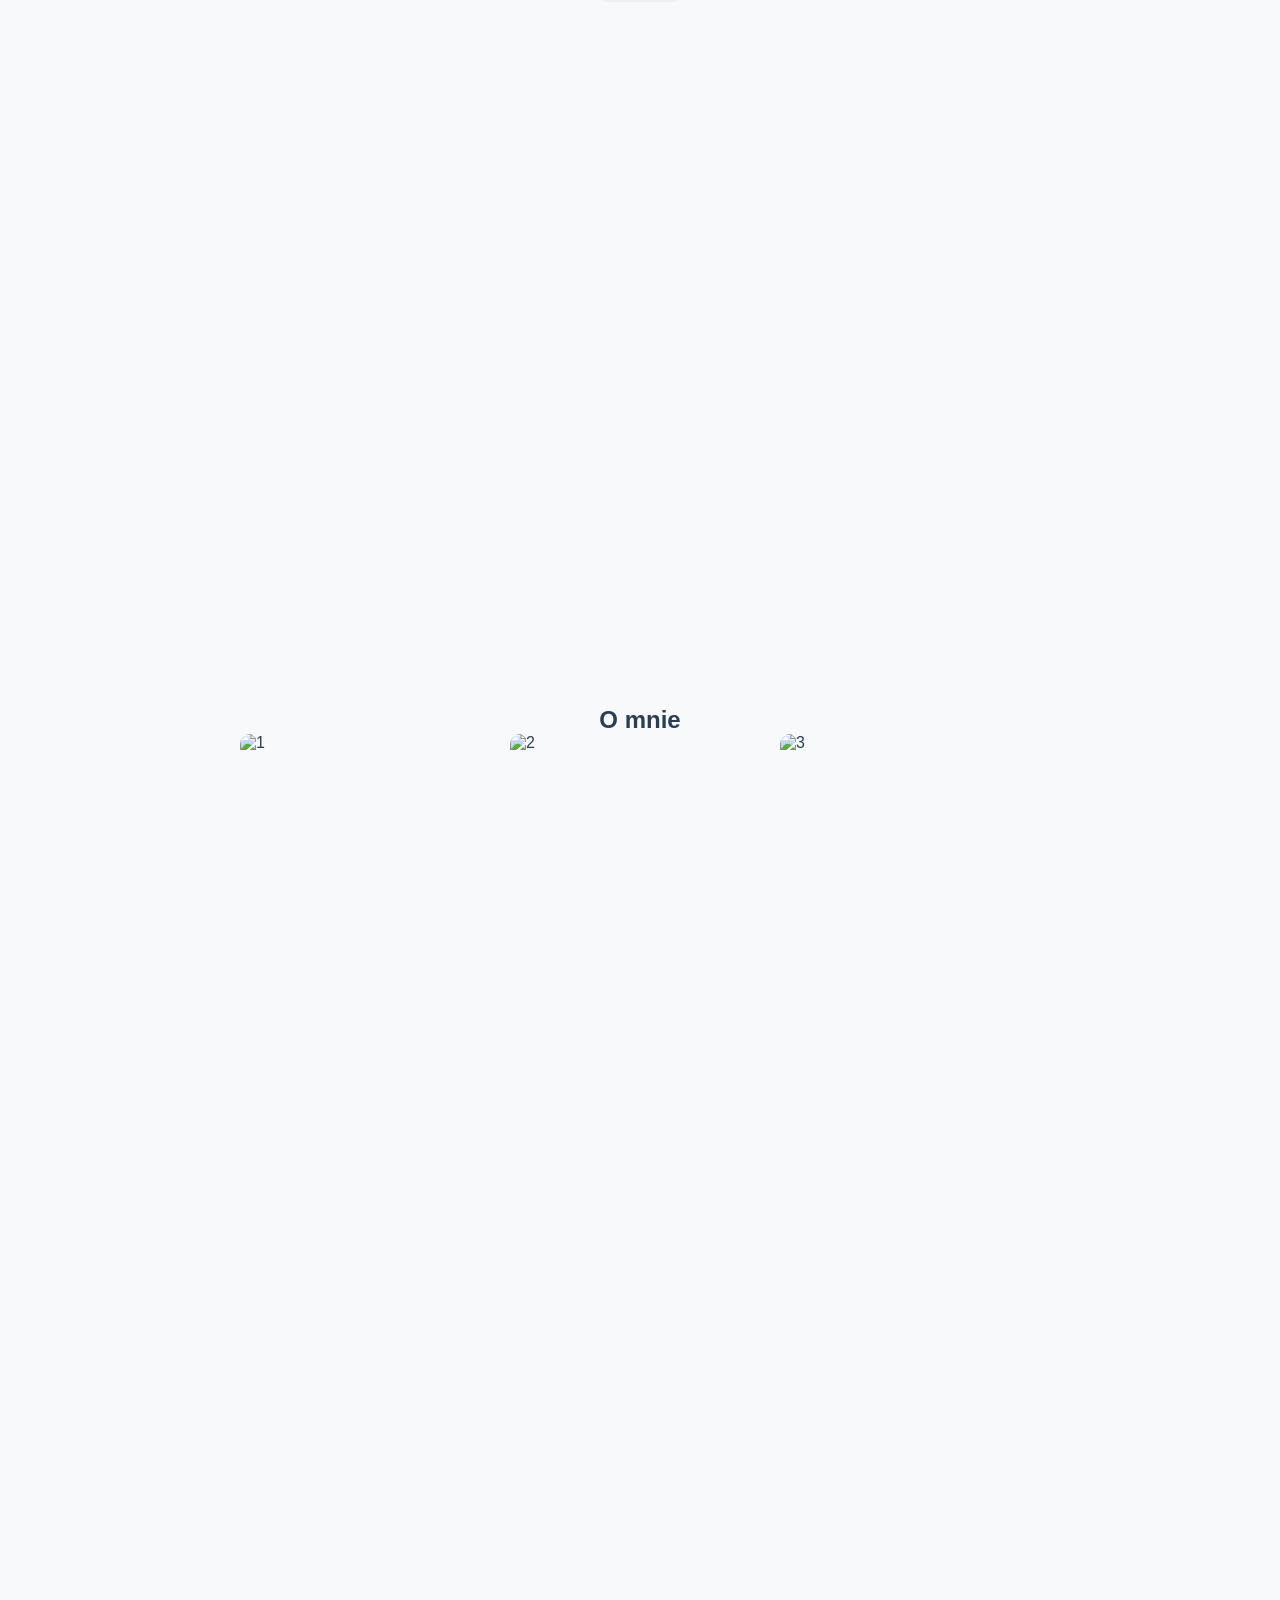
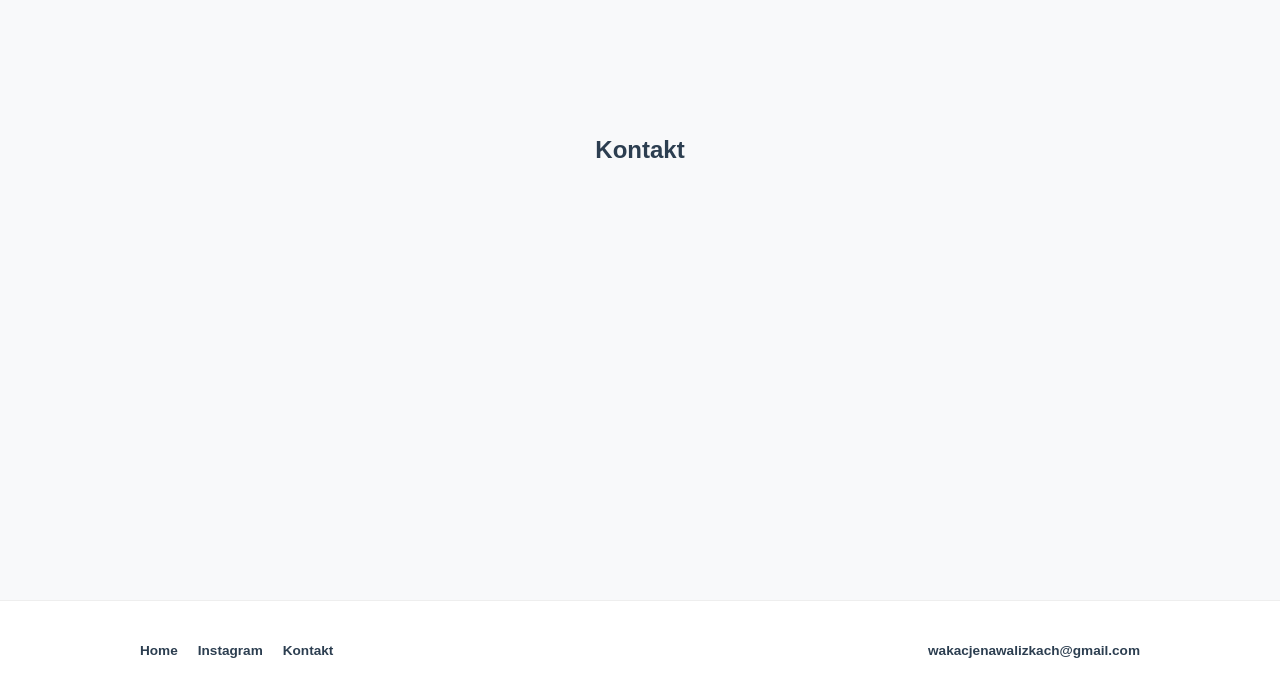
==== commit c1cc41a0: "poprawiono funkcjonalnosc" ====
--- a/vacationPlanner/index.html
+++ b/vacationPlanner/index.html
@@ -1,14 +1,16 @@
 <!DOCTYPE html>
 <html lang="pl">
+
 <head>
     <meta charset="UTF-8">
     <meta name="viewport" content="width=device-width, initial-scale=1.0">
     <title>Vacation Planner | Projekt WIP</title>
     <link rel="stylesheet" href="style.css">
 </head>
+
 <body>
 
-    <div id="somethingElse" class="hidden">Witaj na samej górze! 🌴 Sprawdź nasze oferty.</div>
+    <div id="somethingElse" class="hidden">Witaj na samej górze! 🌴</div>
 
     <header class="mainHeader">
         <nav class="navbar">
@@ -17,15 +19,15 @@
                 <li><a href="#home">Home</a></li>
                 <li><a href="#jakToDziala">Jak to działa</a></li>
                 <li><a href="#oferty">Oferty</a></li>
+                <li><a href="#oMnie">O mnie</a></li>
                 <li><a href="#kontakt">Kontakt</a></li>
-                <li><a href="#oMnie">O mnie</a></li>
-                <li id="navZaplanuj"><a href="#zaplanujPodrozSection">Zaplanuj podróż</a></li>
+                <li id="navZaplanuj"><a href="#zaplanujPodrozSection">Zaplanuj</a></li>
             </ul>
         </nav>
     </header>
 
     <main>
-        <section id="home" class="section reveal"> 
+        <section id="home" class="section reveal">
             <h1>Zaplanuj wymarzone wakacje</h1>
             <p>Twój inteligentny planer podróży dostępny w jednym miejscu.</p>
             <a href="#zaplanujPodrozSection" class="btnPrimary">Zacznij tutaj</a>
@@ -33,103 +35,117 @@
 
         <section id="jakToDziala" class="section reveal">
             <h2>Jak to działa</h2>
-            <div id="surveyContainer">Wybierz kierunek, określ budżet, a my zajmiemy się resztą.</div>
+            <p>Trzy proste kroki do Twojej idealnej podróży.</p>
+        </section>
+
+        <section id="zaplanujPodrozSection" class="sectionMain reveal">
+            <div class="surveyWrapper">
+                <h2>Ankieta Podróżnika</h2>
+                <form id="mainSurvey">
+
+                    <div class="stepTitle">1. Wybierz kierunki</div>
+                    <div class="carouselViewport" id="carouselViewport">
+                        <div class="carouselTrack">
+                            <label class="selectionCard">
+                                <input type="checkbox" name="destinations" value="Góry" hidden>
+                                <div class="cardContent">
+                                    <img src="img/gory.jpg" alt="Góry">
+                                    <span>Góry</span>
+                                </div>
+                            </label>
+                            <label class="selectionCard">
+                                <input type="checkbox" name="destinations" value="Morze" hidden>
+                                <div class="cardContent">
+                                    <img src="img/morze.jpg" alt="Morze">
+                                    <span>Morze</span>
+                                </div>
+                            </label>
+                            <label class="selectionCard">
+                                <input type="checkbox" name="destinations" value="Miasto" hidden>
+                                <div class="cardContent">
+                                    <img src="img/miasto.jpg" alt="Miasto">
+                                    <span>City Break</span>
+                                </div>
+                            </label>
+                            <label class="selectionCard">
+                                <input type="checkbox" name="destinations" value="Egzotyka" hidden>
+                                <div class="cardContent">
+                                    <img src="img/egzotyka.jpg" alt="Egzotyka">
+                                    <span>Egzotyka</span>
+                                </div>
+                            </label>
+                        </div>
+                    </div>
+
+                    <div class="stepTitle">2. Twoje dane i budżet</div>
+                    <div class="surveyDetails">
+                        <div class="inputGroup fullWidth">
+                            <label for="userEmail">Twój E-mail:</label>
+                            <input type="email" id="userEmail" name="userEmail" placeholder="przyklad@mail.com"
+                                required>
+                        </div>
+                        <div class="inputRow">
+                            <div class="inputGroup">
+                                <label for="travelersCount">Osoby:</label>
+                                <input type="number" id="travelersCount" name="travelersCount" min="1" max="11"
+                                    value="2" required>
+                            </div>
+                            <div class="inputGroup">
+                                <label for="durationRange">Dni: <span id="durationValue">7</span></label>
+                                <input type="range" id="durationRange" name="durationRange" min="1" max="31" value="7">
+                            </div>
+                            <div class="inputGroup">
+                                <label for="budgetRange">Budżet:</label>
+                                <select id="budgetRange" name="budgetRange" required>
+                                    <option value="" disabled selected>Wybierz</option>
+                                    <option value="low">Do 1000 zł</option>
+                                    <option value="medium">1-3 tys. zł</option>
+                                    <option value="high">3-5 tys. zł</option>
+                                </select>
+                            </div>
+                        </div>
+                    </div>
+                    <button type="submit" class="btnSubmit" id="submitBtn">Zapisz i wyślij</button>
+                </form>
+            </div>
+        </section>
+        <section id="oferty" class="section reveal">
+            <h2>Przykładowe oferty</h2>
+            <label class="sectionTitle">[Przykładowa Oferta]</label>
+            <div class="cardContent">
+                <img src="img/egzotyka.jpg" alt="Egzotyka">
+                <span>Egzotyka</span>
+            </div>
         </section>
 
         <section id="oMnie" class="sectionReviews reveal">
-            <h2>O mnie & Inspiracje</h2>
-            <p>Cześć! Jestem Twoim przewodnikiem po najlepszych okazjach.</p>
+            <h2>O mnie</h2>
             <div class="instaGrid">
-                <div class="instaItem"><img src="img/insta1.jpg" alt="Podróż 1"></div>
-                <div class="instaItem"><img src="img/insta2.jpg" alt="Podróż 2"></div>
-                <div class="instaItem"><img src="img/insta3.jpg" alt="Podróż 3"></div>
-                <div class="instaItem"><img src="img/insta4.jpg" alt="Podróż 4"></div>
-                <div class="instaItem"><img src="img/insta5.jpg" alt="Podróż 5"></div>
-                <div class="instaItem"><img src="img/insta6.jpg" alt="Podróż 6"></div>
+                <div class="instaItem"><img src="img/insta1.jpg" alt="1"></div>
+                <div class="instaItem"><img src="img/insta2.jpg" alt="2"></div>
+                <div class="instaItem"><img src="img/insta3.jpg" alt="3"></div>
             </div>
         </section>
 
-        <section id="zaplanujPodrozSection" class="sectionMain reveal"> 
-            <h2>Zaplanuj podróż</h2>
-            <p>Wypełnij ankietę, a my przygotujemy dla Ciebie ofertę.</p>
-            
-            <form id="mainSurvey">
-                <div class="carouselViewport" id="carouselViewport">
-                    <div class="carouselTrack">
-                        <label class="selectionCard">
-                            <input type="checkbox" name="destinations" value="Góry" hidden>
-                            <div class="cardContent">
-                                <img src="img/gory.jpg" alt="Góry">
-                                <span>Góry</span>
-                            </div>
-                        </label>
-                        <label class="selectionCard">
-                            <input type="checkbox" name="destinations" value="Morze" hidden>
-                            <div class="cardContent">
-                                <img src="img/morze.jpg" alt="Morze">
-                                <span>Morze</span>
-                            </div>
-                        </label>
-                        <label class="selectionCard">
-                            <input type="checkbox" name="destinations" value="Miasto" hidden>
-                            <div class="cardContent">
-                                <img src="img/miasto.jpg" alt="Miasto">
-                                <span>City Break</span>
-                            </div>
-                        </label>
-                        <label class="selectionCard">
-                            <input type="checkbox" name="destinations" value="Egzotyka" hidden>
-                            <div class="cardContent">
-                                <img src="img/egzotyka.jpg" alt="Egzotyka">
-                                <span>Egzotyka</span>
-                            </div>
-                        </label>
-                    </div>
-                </div>
-
-                <div class="surveyDetails">
-                    <div class="inputGroup">
-                        <label for="userEmail">Twój E-mail:</label>
-                        <input type="email" id="userEmail" name="userEmail" placeholder="przyklad@mail.com" required>
-                    </div>
-
-                    <div class="inputRow">
-                        <div class="inputGroup">
-                            <label for="travelersCount">Ilość osób (1-11):</label>
-                            <input type="number" id="travelersCount" name="travelersCount" min="1" max="11" value="2" required>
-                        </div>
-                        <div class="inputGroup">
-                            <label for="durationRange">Pobyt: <span id="durationValue">7</span> dni</label>
-                            <input type="range" id="durationRange" name="durationRange" min="1" max="31" value="7">
-                        </div>
-                        <div class="inputGroup">
-                            <label for="budgetRange">Budżet / os:</label>
-                            <select id="budgetRange" name="budgetRange" required>
-                                <option value="" disabled selected>Wybierz</option>
-                                <option value="low">Do 1000 zł</option>
-                                <option value="medium">1000-3000 zł</option>
-                                <option value="high">3000-5000 zł</option>
-                                <option value="veryHigh">5000+ zł</option>
-                            </select>
-                        </div>
-                    </div>
-                </div>
-                <button type="submit" class="btnSubmit" id="submitBtn">Zapisz wybór i wyślij</button>
-            </form>
+        <section id="kontakt" class="section reveal">
+            <h2>Kontakt</h2>
         </section>
 
         <footer class="footer">
-            <ul class="footerLinks">
-                <li><a href="#home">Na początek</a></li>
-                <li><a href="#instagram">Instagram</a></li>
-                <li><a href="#facebook">Facebook</a></li>
-            </ul>
-            <div class="mailOdnosnik">
-                <a href="mailto:wakacjenawalizkach@gmail.com">wakacjenawalizkach@gmail.com</a>
+            <div class="footerContainer">
+                <ul class="footerLinks">
+                    <li><a href="#home">Home</a></li>
+                    <li><a href="#oMnie">Instagram</a></li>
+                    <li><a href="#kontakt">Kontakt</a></li>
+                </ul>
+                <div class="mailOdnosnik">
+                    <a href="mailto:wakacjenawalizkach@gmail.com">wakacjenawalizkach@gmail.com</a>
+                </div>
             </div>
         </footer>
     </main>
 
     <script src="functionality.js"></script>
 </body>
+
 </html>
--- a/vacationPlanner/style.css
+++ b/vacationPlanner/style.css
@@ -1,96 +1,74 @@
-/* Definicja kolorów i zmiennych wielokrotnego użytku */
 :root {
     --primary: #2c3e50;
     --accent: #e74c3c;
-    --success: #27ae60;
-    --light: #ecf0f1;
     --white: #ffffff;
-    --transition: 0.6s cubic-bezier(0.17, 0.67, 0.83, 0.67); /* Płynna animacja wejścia */
+    --bg: #f8f9fa;
+    --transition: 0.7s cubic-bezier(0.4, 0, 0.2, 1);
 }
 
-/* Resetowanie domyślnych marginesów przeglądarki */
 * { margin: 0; padding: 0; box-sizing: border-box; }
-html { scroll-behavior: smooth; }
-body { font-family: 'Segoe UI', sans-serif; background-color: var(--light); color: var(--primary); overflow-x: hidden; }
+html { scroll-behavior: smooth; overflow-x: hidden; }
+body { font-family: 'Segoe UI', sans-serif; background: var(--bg); color: var(--primary); }
 
-/* HEADER - Nawigacja przyklejona do góry */
-.mainHeader { position: fixed; top: 0; width: 100%; background: var(--white); box-shadow: 0 2px 5px rgba(0,0,0,0.1); z-index: 1000; }
-.navbar { display: flex; justify-content: space-between; align-items: center; padding: 10px 5%; height: 70px; }
-.linkiNawigacyjne { display: flex; list-style: none; gap: 20px; align-items: center; }
-.linkiNawigacyjne a { text-decoration: none; color: var(--primary); font-weight: 500; transition: 0.3s; }
-#navZaplanuj { background-color: var(--accent); padding: 8px 18px; border-radius: 25px; margin-left: 10px; }
-#navZaplanuj a { color: var(--white); }
+/* HEADER - Poprawiona responsywność menu */
+.mainHeader { position: fixed; top: 0; width: 100%; background: var(--white); z-index: 1000; box-shadow: 0 2px 10px rgba(0,0,0,0.05); }
+.navbar { display: flex; justify-content: space-between; align-items: center; padding: 0 5%; height: 70px; }
+.logo { font-weight: 800; letter-spacing: -1px; }
+.linkiNawigacyjne { display: flex; list-style: none; gap: 15px; font-size: 0.9rem; }
+.linkiNawigacyjne a { text-decoration: none; color: var(--primary); font-weight: 600; }
+#navZaplanuj { background: var(--accent); padding: 5px 12px; border-radius: 15px; }
+#navZaplanuj a { color: white; }
 
-/* SEKCJE - Każda zajmuje minimum wysokość ekranu */
-.section, .sectionMain, .sectionReviews { min-height: 100vh; padding: 100px 5%; display: flex; flex-direction: column; align-items: center; justify-content: center; text-align: center; }
+/* SEKCJE I ANIMACJA ZNIKANIA */
+.section, .sectionMain, .sectionReviews { min-height: 100vh; padding: 100px 5%; display: flex; flex-direction: column; align-items: center; justify-content: center; }
+.reveal { opacity: 0; transform: translateY(40px); transition: var(--transition); }
+.reveal.active { opacity: 1; transform: translateY(0); }
 
-/* --- LOGIKA ANIMACJI REVEAL --- */
-.reveal {
-    opacity: 0;               /* Domyślnie element jest przezroczysty */
-    transform: translateY(40px); /* Przesunięty o 40px w dół */
-    transition: all 0.8s ease-out; /* Czas trwania animacji pojawiania się */
+/* WRAPPER ANKIETY - Spójność wizualna */
+.surveyWrapper { background: var(--white); padding: 35px; border-radius: 25px; box-shadow: 0 20px 40px rgba(0,0,0,0.05); width: 100%; max-width: 800px; }
+.stepTitle { text-align: left; font-size: 0.75rem; font-weight: 800; text-transform: uppercase; color: var(--accent); margin: 25px 0 15px; letter-spacing: 1px; }
+
+/* KARUZELA */
+.carouselViewport { width: 100%; overflow-x: auto; cursor: grab; scrollbar-width: none; }
+.carouselViewport::-webkit-scrollbar { display: none; }
+.carouselViewport.dragging { cursor: grabbing; }
+.carouselTrack { display: flex; gap: 12px; padding: 5px; width: max-content; }
+.selectionCard { width: 180px; flex-shrink: 0; cursor: pointer; }
+.cardContent { border-radius: 12px; border: 2px solid #eee; overflow: hidden; transition: 0.3s; }
+.cardContent img { width: 100%; height: 110px; object-fit: cover; pointer-events: none; }
+.cardContent span { display: block; padding: 10px; font-weight: 700; font-size: 0.85rem; }
+input[type="checkbox"]:checked + .cardContent { border-color: var(--accent); background: #fff5f4; }
+
+/* FORMULARZ */
+.surveyDetails { display: flex; flex-direction: column; gap: 15px; }
+.inputRow { display: flex; gap: 10px; }
+.inputGroup { flex: 1; display: flex; flex-direction: column; text-align: left; }
+.inputGroup label { font-size: 0.75rem; font-weight: 700; margin-bottom: 4px; color: #888; }
+.inputGroup input, .inputGroup select { padding: 10px; border: 1px solid #ddd; border-radius: 8px; font-size: 0.9rem; }
+.btnSubmit { width: 100%; margin-top: 25px; padding: 15px; background: var(--accent); color: white; border: none; border-radius: 12px; font-weight: 800; cursor: pointer; transition: 0.3s; }
+.btnSubmit.btnSuccess { background: #95a5a6 !important; cursor: not-allowed; }
+
+/* INSTA GRID */
+.instaGrid { display: grid; grid-template-columns: repeat(3, 1fr); gap: 10px; width: 100%; max-width: 800px; }
+.instaItem { aspect-ratio: 1; border-radius: 10px; overflow: hidden; }
+.instaItem img { width: 100%; height: 100%; object-fit: cover; }
+
+/* FOOTER - Poprawiony */
+.footer { background: #fff; padding: 40px 5%; border-top: 1px solid #eee; }
+.footerContainer { display: flex; justify-content: space-between; align-items: center; max-width: 1000px; margin: 0 auto; flex-wrap: wrap; gap: 20px; }
+.footerLinks { display: flex; list-style: none; gap: 20px; }
+.footerLinks a, .mailOdnosnik a { text-decoration: none; color: var(--primary); font-size: 0.85rem; font-weight: 600; }
+
+/* MOBILE */
+@media (max-width: 768px) {
+    .navbar { flex-direction: column; height: auto; padding: 15px; gap: 10px; }
+    .linkiNawigacyjne { font-size: 0.7rem; flex-wrap: wrap; justify-content: center; }
+    .surveyWrapper { padding: 20px; border-radius: 15px; }
+    .inputRow { flex-direction: column; }
+    .selectionCard { width: 150px; }
+    .footerContainer { flex-direction: column; text-align: center; }
+    .instaGrid { grid-template-columns: 1fr; }
 }
 
-.reveal.active {
-    opacity: 1;               /* Po dodaniu klasy active staje się widoczny */
-    transform: translateY(0);    /* Wraca na swoje miejsce (0px) */
-}
-
-/* KARUZELA ZDJĘĆ */
-.carouselViewport { width: 100%; max-width: 900px; overflow-x: auto; cursor: grab; scrollbar-width: none; padding: 20px 0; display: flex; }
-.carouselViewport::-webkit-scrollbar { display: none; }
-.carouselViewport.active { cursor: grabbing; }
-.carouselTrack { display: flex; gap: 15px; padding: 0 5%; width: max-content; }
-.selectionCard { width: 240px; flex-shrink: 0; cursor: pointer; }
-.cardContent { width: 100%; border-radius: 15px; background: var(--white); overflow: hidden; box-shadow: 0 4px 12px rgba(0,0,0,0.1); transition: 0.3s; border: 3px solid transparent; }
-.cardContent img { width: 100%; height: 150px; object-fit: cover; pointer-events: none; }
-.cardContent span { display: block; padding: 15px; font-weight: bold; }
-input[type="checkbox"]:checked + .cardContent { border-color: var(--accent); transform: translateY(-5px); }
-
-/* SEKCJA O MNIE - GRID INSTAGRAMA */
-.instaGrid {
-    display: grid;
-    grid-template-columns: repeat(3, 1fr); /* 3 równe kolumny */
-    gap: 15px;
-    margin-top: 30px;
-    width: 100%;
-    max-width: 800px;
-}
-.instaItem { width: 100%; aspect-ratio: 1 / 1; border-radius: 10px; overflow: hidden; box-shadow: 0 4px 10px rgba(0,0,0,0.1); }
-.instaItem img { width: 100%; height: 100%; object-fit: cover; transition: 0.5s; }
-.instaItem:hover img { transform: scale(1.1); } /* Powiększ zdjęcie przy najechaniu */
-
-/* FORMULARZ I POLA */
-.surveyDetails { width: 100%; max-width: 600px; background: var(--white); padding: 30px; border-radius: 20px; margin-top: 30px; display: flex; flex-direction: column; gap: 20px; box-shadow: 0 10px 30px rgba(0,0,0,0.05); }
-.inputGroup { display: flex; flex-direction: column; text-align: left; }
-.inputRow { display: flex; gap: 15px; flex-wrap: wrap; }
-.inputGroup label { font-weight: 600; font-size: 0.9rem; margin-bottom: 5px; }
-.inputGroup input, .inputGroup select { padding: 12px; border: 2px solid #edf2f7; border-radius: 10px; font-family: inherit; }
-
-/* PRZYCISKI I ICH STANY */
-.btnSubmit { margin-top: 30px; padding: 15px 40px; background: var(--accent); color: var(--white); border: none; border-radius: 30px; font-size: 1.1rem; font-weight: bold; cursor: pointer; transition: 0.3s; }
-.btnSubmit:hover:not(:disabled) { transform: translateY(-3px); box-shadow: 0 5px 15px rgba(231, 76, 60, 0.4); }
-
-/* Styl przycisku po wysłaniu ankiety */
-.btnSubmit.btnSuccess { background: #95a5a6 !important; cursor: not-allowed; }
-
-/* STOPKA */
-.footer { display: flex; justify-content: space-between; align-items: center; padding: 30px 5%; background: wheat; width: 100%; margin-top: 50px; }
-.footerLinks { display: flex; list-style: none; gap: 20px; }
-.footerLinks a, .mailOdnosnik a { text-decoration: none; color: #333; font-size: 0.9rem; }
-
-/* HOME ALERT */
-#somethingElse { position: fixed; top: 85px; left: 50%; transform: translateX(-50%); background: var(--accent); color: white; padding: 12px 25px; border-radius: 30px; z-index: 2000; transition: 0.5s; }
-.hidden { display: none; opacity: 0; }
-
-/* RESPONSYWNOŚĆ - Dla telefonów */
-@media (max-width: 768px) {
-    .navbar { flex-direction: column; height: auto; padding: 15px; }
-    .linkiNawigacyjne { margin-top: 15px; font-size: 0.85rem; gap: 10px; }
-    .selectionCard { width: 75vw; }
-    .inputRow { flex-direction: column; }
-    .instaGrid { grid-template-columns: repeat(2, 1fr); } /* 2 kolumny na tabletach */
-}
-@media (max-width: 480px) {
-    .instaGrid { grid-template-columns: 1fr; } /* 1 kolumna na małych telefonach */
-}+#somethingElse { position: fixed; top: 85px; left: 50%; transform: translateX(-50%); background: var(--accent); color: white; padding: 10px 20px; border-radius: 20px; z-index: 2000; }
+.hidden { display: none; }
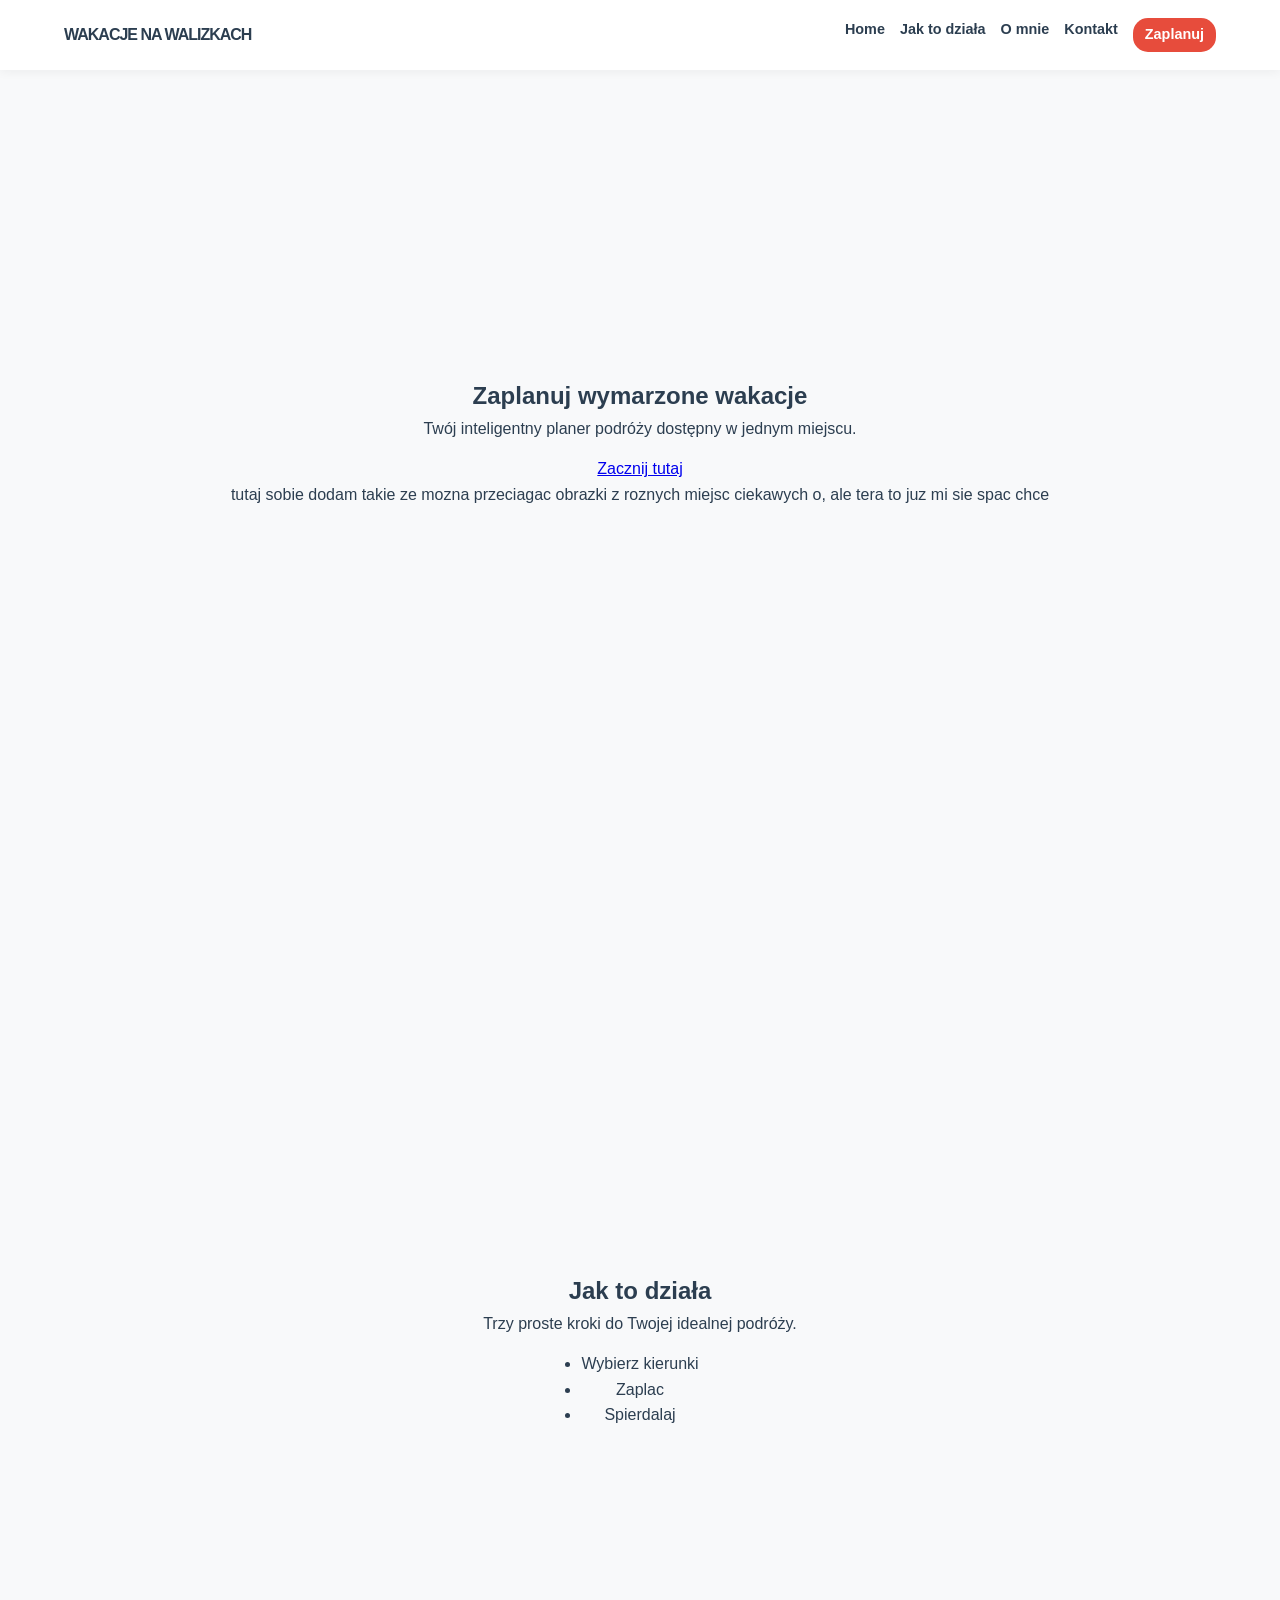
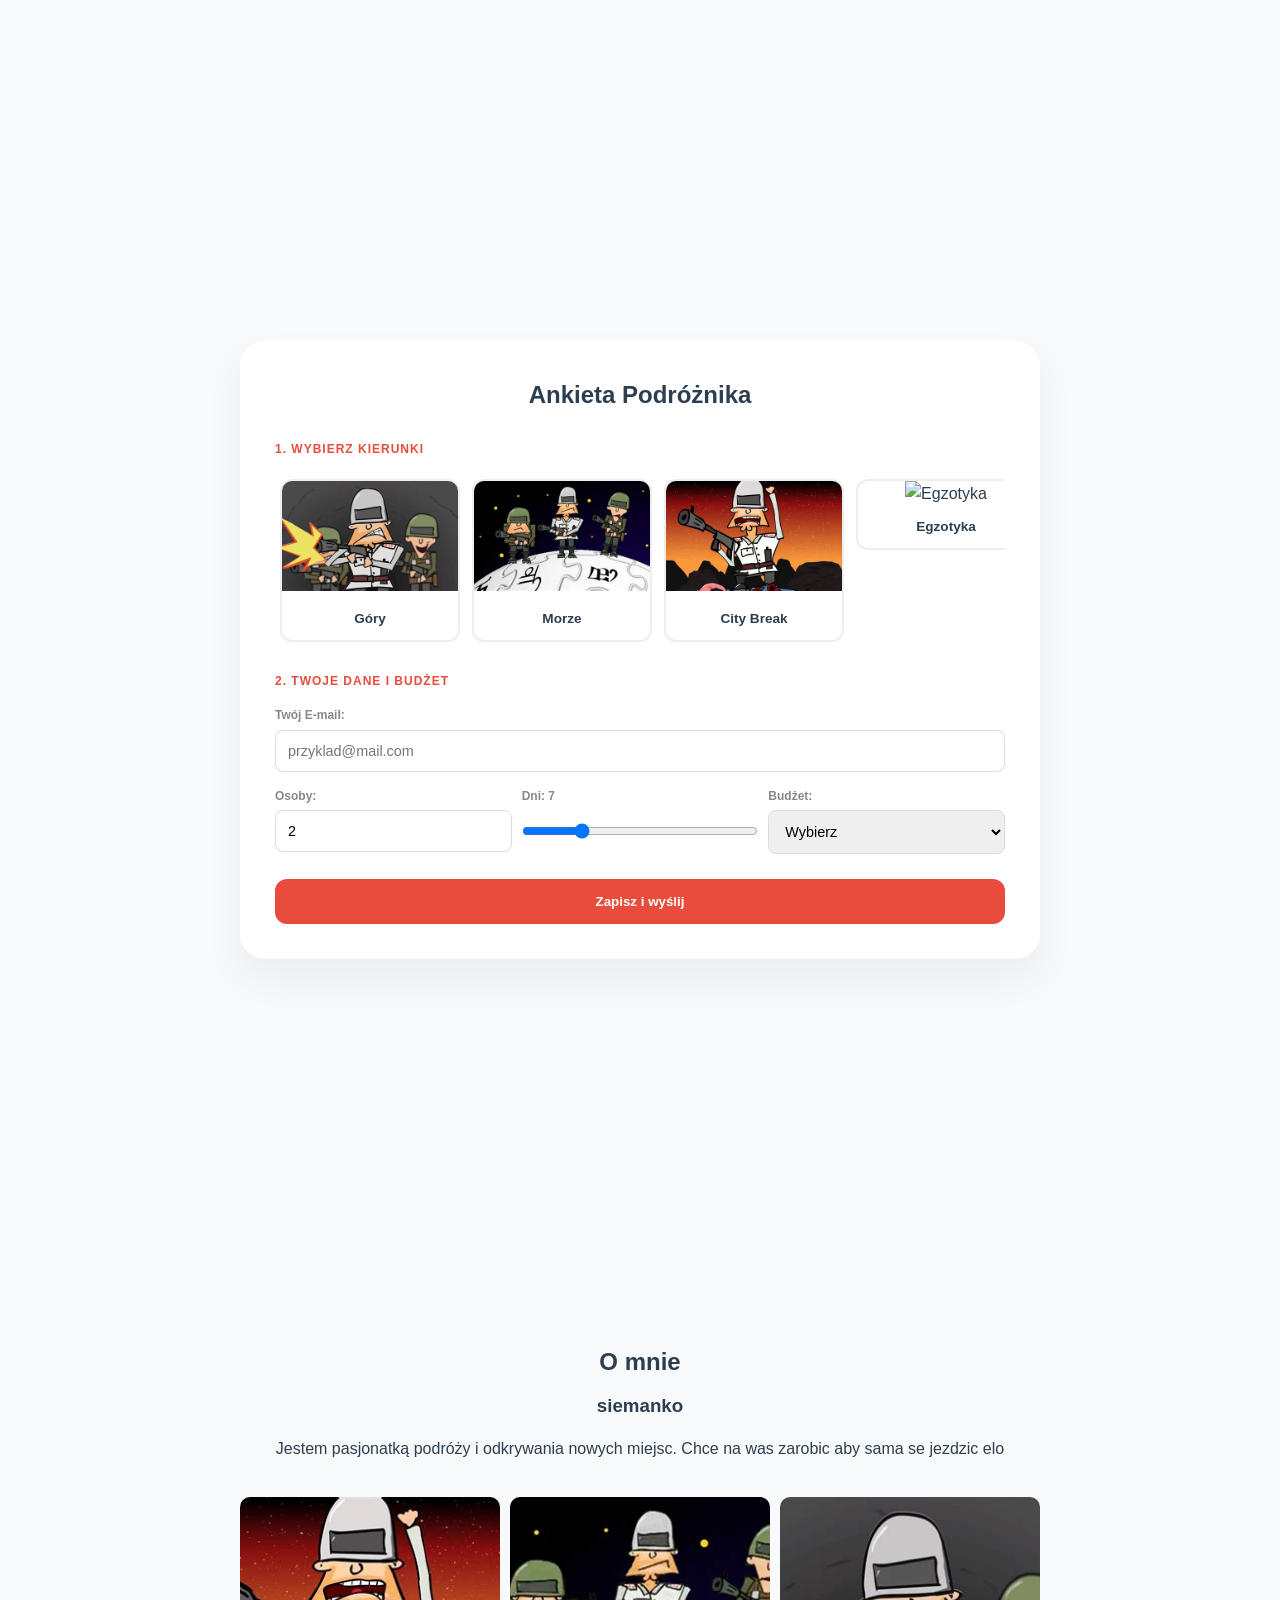
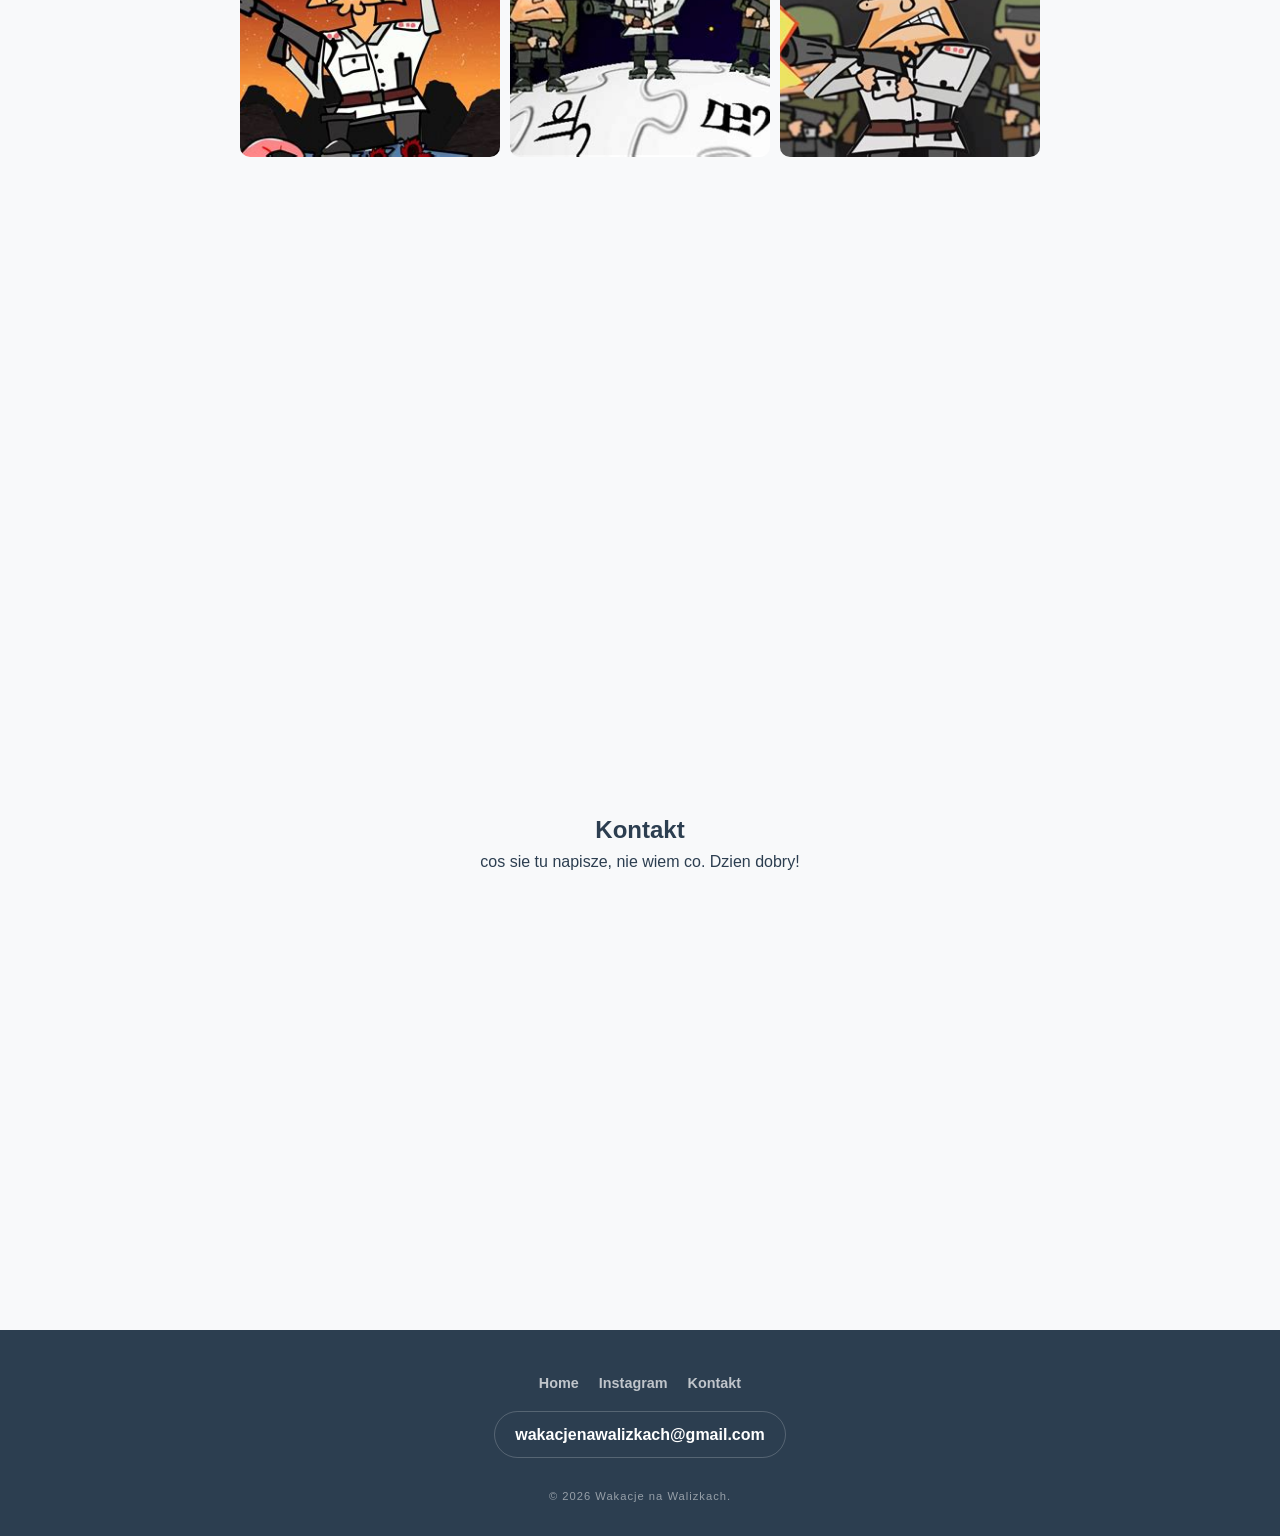
==== commit 33cb2c75: "dziala" ====
--- a/vacationPlanner/index.html
+++ b/vacationPlanner/index.html
@@ -1,13 +1,11 @@
 <!DOCTYPE html>
 <html lang="pl">
-
 <head>
     <meta charset="UTF-8">
     <meta name="viewport" content="width=device-width, initial-scale=1.0">
     <title>Vacation Planner | Projekt WIP</title>
     <link rel="stylesheet" href="style.css">
 </head>
-
 <body>
 
     <div id="somethingElse" class="hidden">Witaj na samej górze! 🌴</div>
@@ -18,7 +16,6 @@
             <ul class="linkiNawigacyjne">
                 <li><a href="#home">Home</a></li>
                 <li><a href="#jakToDziala">Jak to działa</a></li>
-                <li><a href="#oferty">Oferty</a></li>
                 <li><a href="#oMnie">O mnie</a></li>
                 <li><a href="#kontakt">Kontakt</a></li>
                 <li id="navZaplanuj"><a href="#zaplanujPodrozSection">Zaplanuj</a></li>
@@ -27,43 +24,49 @@
     </header>
 
     <main>
-        <section id="home" class="section reveal">
+        <section id="home" class="section reveal"> 
             <h1>Zaplanuj wymarzone wakacje</h1>
             <p>Twój inteligentny planer podróży dostępny w jednym miejscu.</p>
             <a href="#zaplanujPodrozSection" class="btnPrimary">Zacznij tutaj</a>
+            <p>tutaj sobie dodam takie ze mozna przeciagac obrazki z roznych miejsc ciekawych o, ale tera to juz mi sie spac chce</p>
         </section>
 
         <section id="jakToDziala" class="section reveal">
             <h2>Jak to działa</h2>
             <p>Trzy proste kroki do Twojej idealnej podróży.</p>
+            <ul>
+                <li>Wybierz kierunki</li>
+                <li>Zaplac</li>
+                <li>Spierdalaj</li>
+            </ul>
         </section>
 
-        <section id="zaplanujPodrozSection" class="sectionMain reveal">
+        <section id="zaplanujPodrozSection" class="sectionMain reveal"> 
             <div class="surveyWrapper">
                 <h2>Ankieta Podróżnika</h2>
                 <form id="mainSurvey">
-
+                    
                     <div class="stepTitle">1. Wybierz kierunki</div>
                     <div class="carouselViewport" id="carouselViewport">
                         <div class="carouselTrack">
                             <label class="selectionCard">
                                 <input type="checkbox" name="destinations" value="Góry" hidden>
                                 <div class="cardContent">
-                                    <img src="img/gory.jpg" alt="Góry">
+                                    <img src="images/insta3.jpg" alt="Góry">
                                     <span>Góry</span>
                                 </div>
                             </label>
                             <label class="selectionCard">
                                 <input type="checkbox" name="destinations" value="Morze" hidden>
                                 <div class="cardContent">
-                                    <img src="img/morze.jpg" alt="Morze">
+                                    <img src="images/insta2.jpg" alt="Morze">
                                     <span>Morze</span>
                                 </div>
                             </label>
                             <label class="selectionCard">
                                 <input type="checkbox" name="destinations" value="Miasto" hidden>
                                 <div class="cardContent">
-                                    <img src="img/miasto.jpg" alt="Miasto">
+                                    <img src="images/insta1.jpg" alt="Miasto">
                                     <span>City Break</span>
                                 </div>
                             </label>
@@ -81,14 +84,12 @@
                     <div class="surveyDetails">
                         <div class="inputGroup fullWidth">
                             <label for="userEmail">Twój E-mail:</label>
-                            <input type="email" id="userEmail" name="userEmail" placeholder="przyklad@mail.com"
-                                required>
+                            <input type="email" id="userEmail" name="userEmail" placeholder="przyklad@mail.com" required>
                         </div>
                         <div class="inputRow">
                             <div class="inputGroup">
                                 <label for="travelersCount">Osoby:</label>
-                                <input type="number" id="travelersCount" name="travelersCount" min="1" max="11"
-                                    value="2" required>
+                                <input type="number" id="travelersCount" name="travelersCount" min="1" max="11" value="2" required>
                             </div>
                             <div class="inputGroup">
                                 <label for="durationRange">Dni: <span id="durationValue">7</span></label>
@@ -109,26 +110,21 @@
                 </form>
             </div>
         </section>
-        <section id="oferty" class="section reveal">
-            <h2>Przykładowe oferty</h2>
-            <label class="sectionTitle">[Przykładowa Oferta]</label>
-            <div class="cardContent">
-                <img src="img/egzotyka.jpg" alt="Egzotyka">
-                <span>Egzotyka</span>
-            </div>
-        </section>
 
         <section id="oMnie" class="sectionReviews reveal">
             <h2>O mnie</h2>
+            <h3>siemanko</h3>
+            <p>Jestem pasjonatką podróży i odkrywania nowych miejsc. Chce na was zarobic aby sama se jezdzic elo</p>
             <div class="instaGrid">
-                <div class="instaItem"><img src="img/insta1.jpg" alt="1"></div>
-                <div class="instaItem"><img src="img/insta2.jpg" alt="2"></div>
-                <div class="instaItem"><img src="img/insta3.jpg" alt="3"></div>
+                <div class="instaItem"><img src="images/insta1.jpg" alt="1"></div>
+                <div class="instaItem"><img src="images/insta2.jpg" alt="2"></div>
+                <div class="instaItem"><img src="images/insta3.jpg" alt="3"></div>
             </div>
         </section>
 
         <section id="kontakt" class="section reveal">
             <h2>Kontakt</h2>
+            <p>cos sie tu napisze, nie wiem co. Dzien dobry!</p>
         </section>
 
         <footer class="footer">
@@ -147,5 +143,4 @@
 
     <script src="functionality.js"></script>
 </body>
-
 </html>
--- a/vacationPlanner/style.css
+++ b/vacationPlanner/style.css
@@ -1,74 +1,338 @@
 :root {
-    --primary: #2c3e50;
-    --accent: #e74c3c;
-    --white: #ffffff;
-    --bg: #f8f9fa;
-    --transition: 0.7s cubic-bezier(0.4, 0, 0.2, 1);
-}
-
-* { margin: 0; padding: 0; box-sizing: border-box; }
-html { scroll-behavior: smooth; overflow-x: hidden; }
-body { font-family: 'Segoe UI', sans-serif; background: var(--bg); color: var(--primary); }
-
-/* HEADER - Poprawiona responsywność menu */
-.mainHeader { position: fixed; top: 0; width: 100%; background: var(--white); z-index: 1000; box-shadow: 0 2px 10px rgba(0,0,0,0.05); }
-.navbar { display: flex; justify-content: space-between; align-items: center; padding: 0 5%; height: 70px; }
-.logo { font-weight: 800; letter-spacing: -1px; }
-.linkiNawigacyjne { display: flex; list-style: none; gap: 15px; font-size: 0.9rem; }
-.linkiNawigacyjne a { text-decoration: none; color: var(--primary); font-weight: 600; }
-#navZaplanuj { background: var(--accent); padding: 5px 12px; border-radius: 15px; }
-#navZaplanuj a { color: white; }
-
-/* SEKCJE I ANIMACJA ZNIKANIA */
-.section, .sectionMain, .sectionReviews { min-height: 100vh; padding: 100px 5%; display: flex; flex-direction: column; align-items: center; justify-content: center; }
-.reveal { opacity: 0; transform: translateY(40px); transition: var(--transition); }
-.reveal.active { opacity: 1; transform: translateY(0); }
-
-/* WRAPPER ANKIETY - Spójność wizualna */
-.surveyWrapper { background: var(--white); padding: 35px; border-radius: 25px; box-shadow: 0 20px 40px rgba(0,0,0,0.05); width: 100%; max-width: 800px; }
-.stepTitle { text-align: left; font-size: 0.75rem; font-weight: 800; text-transform: uppercase; color: var(--accent); margin: 25px 0 15px; letter-spacing: 1px; }
+  --primary: #2c3e50;
+  --accent: #e74c3c;
+  --white: #ffffff;
+  --bg: #f8f9fa;
+  --transition: 0.7s cubic-bezier(0.4, 0, 0.2, 1);
+}
+
+* {
+  margin: 0;
+  padding: 0;
+  box-sizing: border-box;
+}
+html {
+  scroll-behavior: smooth;
+  overflow-x: hidden;
+}
+body {
+  font-family: "Segoe UI", sans-serif;
+  background: var(--bg);
+  color: var(--primary);
+  line-height: 1.6;
+}
+
+/* KLASA POMOCNICZA DO WALIDACJI */
+.visually-hidden {
+  position: absolute;
+  width: 1px;
+  height: 1px;
+  padding: 0;
+  margin: -1px;
+  overflow: hidden;
+  clip: rect(0, 0, 0, 0);
+  white-space: nowrap;
+  border: 0;
+}
+
+/* HEADER */
+.mainHeader {
+  position: fixed;
+  top: 0;
+  width: 100%;
+  background: var(--white);
+  z-index: 1000;
+  box-shadow: 0 2px 10px rgba(0, 0, 0, 0.05);
+}
+.navbar {
+  display: flex;
+  justify-content: space-between;
+  align-items: center;
+  padding: 0 5%;
+  height: 70px;
+}
+.logo {
+  font-weight: 800;
+  letter-spacing: -1px;
+}
+.linkiNawigacyjne {
+  display: flex;
+  list-style: none;
+  gap: 15px;
+  font-size: 0.9rem;
+}
+.linkiNawigacyjne a {
+  text-decoration: none;
+  color: var(--primary);
+  font-weight: 600;
+}
+#navZaplanuj {
+  background: var(--accent);
+  padding: 5px 12px;
+  border-radius: 15px;
+}
+#navZaplanuj a {
+  color: white;
+}
+
+/* SEKCJE */
+.section,
+.sectionMain,
+.sectionReviews {
+  min-height: 100vh;
+  padding: 100px 5%;
+  display: flex;
+  flex-direction: column;
+  align-items: center;
+  justify-content: center;
+  text-align: center;
+}
+.reveal {
+  opacity: 0;
+  transform: translateY(40px);
+  transition: var(--transition);
+}
+.reveal.active {
+  opacity: 1;
+  transform: translateY(0);
+}
+
+/* ANKIETA */
+.surveyWrapper {
+  background: var(--white);
+  padding: 35px;
+  border-radius: 25px;
+  box-shadow: 0 20px 40px rgba(0, 0, 0, 0.05);
+  width: 100%;
+  max-width: 800px;
+}
+.stepTitle {
+  text-align: left;
+  font-size: 0.75rem;
+  font-weight: 800;
+  text-transform: uppercase;
+  color: var(--accent);
+  margin: 25px 0 15px;
+  letter-spacing: 1px;
+}
 
 /* KARUZELA */
-.carouselViewport { width: 100%; overflow-x: auto; cursor: grab; scrollbar-width: none; }
-.carouselViewport::-webkit-scrollbar { display: none; }
-.carouselViewport.dragging { cursor: grabbing; }
-.carouselTrack { display: flex; gap: 12px; padding: 5px; width: max-content; }
-.selectionCard { width: 180px; flex-shrink: 0; cursor: pointer; }
-.cardContent { border-radius: 12px; border: 2px solid #eee; overflow: hidden; transition: 0.3s; }
-.cardContent img { width: 100%; height: 110px; object-fit: cover; pointer-events: none; }
-.cardContent span { display: block; padding: 10px; font-weight: 700; font-size: 0.85rem; }
-input[type="checkbox"]:checked + .cardContent { border-color: var(--accent); background: #fff5f4; }
+.carouselViewport {
+  width: 100%;
+  overflow-x: auto;
+  cursor: grab;
+  scrollbar-width: none;
+  margin-bottom: 20px;
+}
+.carouselViewport::-webkit-scrollbar {
+  display: none;
+}
+.carouselViewport.dragging {
+  cursor: grabbing;
+}
+.carouselTrack {
+  display: flex;
+  gap: 12px;
+  padding: 5px;
+  width: max-content;
+}
+.selectionCard {
+  width: 180px;
+  flex-shrink: 0;
+  cursor: pointer;
+}
+.cardContent {
+  border-radius: 12px;
+  border: 2px solid #eee;
+  overflow: hidden;
+  transition: 0.3s;
+  background: white;
+}
+.cardContent img {
+  width: 100%;
+  height: 110px;
+  object-fit: cover;
+  pointer-events: none;
+}
+.cardContent span {
+  display: block;
+  padding: 10px;
+  font-weight: 700;
+  font-size: 0.85rem;
+}
+input[type="checkbox"]:checked + .cardContent {
+  border-color: var(--accent);
+  background: #fff5f4;
+}
 
 /* FORMULARZ */
-.surveyDetails { display: flex; flex-direction: column; gap: 15px; }
-.inputRow { display: flex; gap: 10px; }
-.inputGroup { flex: 1; display: flex; flex-direction: column; text-align: left; }
-.inputGroup label { font-size: 0.75rem; font-weight: 700; margin-bottom: 4px; color: #888; }
-.inputGroup input, .inputGroup select { padding: 10px; border: 1px solid #ddd; border-radius: 8px; font-size: 0.9rem; }
-.btnSubmit { width: 100%; margin-top: 25px; padding: 15px; background: var(--accent); color: white; border: none; border-radius: 12px; font-weight: 800; cursor: pointer; transition: 0.3s; }
-.btnSubmit.btnSuccess { background: #95a5a6 !important; cursor: not-allowed; }
+.surveyDetails {
+  display: flex;
+  flex-direction: column;
+  gap: 15px;
+}
+.inputRow {
+  display: flex;
+  gap: 10px;
+}
+.inputGroup {
+  flex: 1;
+  display: flex;
+  flex-direction: column;
+  text-align: left;
+}
+.inputGroup label {
+  font-size: 0.75rem;
+  font-weight: 700;
+  margin-bottom: 4px;
+  color: #888;
+}
+.inputGroup input,
+.inputGroup select {
+  padding: 12px;
+  border: 1px solid #ddd;
+  border-radius: 8px;
+  font-size: 0.9rem;
+  width: 100%;
+}
+.btnSubmit {
+  width: 100%;
+  margin-top: 25px;
+  padding: 15px;
+  background: var(--accent);
+  color: white;
+  border: none;
+  border-radius: 12px;
+  font-weight: 800;
+  cursor: pointer;
+  transition: 0.3s;
+}
+.btnSubmit:hover {
+  filter: brightness(1.1);
+}
 
 /* INSTA GRID */
-.instaGrid { display: grid; grid-template-columns: repeat(3, 1fr); gap: 10px; width: 100%; max-width: 800px; }
-.instaItem { aspect-ratio: 1; border-radius: 10px; overflow: hidden; }
-.instaItem img { width: 100%; height: 100%; object-fit: cover; }
-
-/* FOOTER - Poprawiony */
-.footer { background: #fff; padding: 40px 5%; border-top: 1px solid #eee; }
-.footerContainer { display: flex; justify-content: space-between; align-items: center; max-width: 1000px; margin: 0 auto; flex-wrap: wrap; gap: 20px; }
-.footerLinks { display: flex; list-style: none; gap: 20px; }
-.footerLinks a, .mailOdnosnik a { text-decoration: none; color: var(--primary); font-size: 0.85rem; font-weight: 600; }
+.instaGrid {
+  display: grid;
+  grid-template-columns: repeat(3, 1fr);
+  gap: 10px;
+  width: 100%;
+  max-width: 800px;
+  margin-top: 20px;
+}
+.instaItem {
+  aspect-ratio: 1;
+  border-radius: 10px;
+  overflow: hidden;
+}
+.instaItem img {
+  width: 100%;
+  height: 100%;
+  object-fit: cover;
+}
+
+/* FOOTER - WYŚRODKOWANY I SPÓJNY */
+.footer {
+  background: var(--primary);
+  color: var(--white);
+  padding: 40px 2% 30px;
+  text-align: center;
+  margin-top: 30px;
+}
+.footerContainer {
+  max-width: 100%;
+  margin: 0 auto;
+  display: flex;
+  flex-direction: column;
+  align-items: center;
+  gap: 15px;
+}
+.footerLinks {
+  display: flex;
+  list-style: none;
+  gap: 20px;
+  padding: 0;
+}
+.footerLinks a {
+  text-decoration: none;
+  color: var(--white);
+  font-size: 0.9rem;
+  font-weight: 600;
+  opacity: 0.7;
+  transition: 0.3s;
+}
+.footerLinks a:hover {
+  opacity: 1;
+  color: var(--accent);
+}
+.mailOdnosnik a {
+  display: inline-block;
+  color: var(--white);
+  text-decoration: none;
+  font-weight: 600;
+  font-size: 1rem;
+  padding: 10px 20px;
+  border: 1px solid rgba(255, 255, 255, 0.2);
+  border-radius: 40px;
+  transition: 0.3s;
+}
+.mailOdnosnik a:hover {
+  background: var(--accent);
+  border-color: var(--accent);
+}
+.footer::after {
+  content: "© 2026 Wakacje na Walizkach.";
+  display: block;
+  margin-top: 30px;
+  font-size: 0.7rem;
+  opacity: 0.5;
+  letter-spacing: 1px;
+}
+
+/* HELPERS */
+#somethingElse {
+  position: fixed;
+  top: 85px;
+  left: 50%;
+  transform: translateX(-50%);
+  background: var(--accent);
+  color: white;
+  padding: 10px 20px;
+  border-radius: 20px;
+  z-index: 2000;
+  font-weight: bold;
+}
+.hidden {
+  display: none;
+}
+h3 {
+  margin-bottom: 15px;
+  margin-top: 10px;
+}
+p {
+  margin-bottom: 15px;
+}
 
 /* MOBILE */
 @media (max-width: 768px) {
-    .navbar { flex-direction: column; height: auto; padding: 15px; gap: 10px; }
-    .linkiNawigacyjne { font-size: 0.7rem; flex-wrap: wrap; justify-content: center; }
-    .surveyWrapper { padding: 20px; border-radius: 15px; }
-    .inputRow { flex-direction: column; }
-    .selectionCard { width: 150px; }
-    .footerContainer { flex-direction: column; text-align: center; }
-    .instaGrid { grid-template-columns: 1fr; }
-}
-
-#somethingElse { position: fixed; top: 85px; left: 50%; transform: translateX(-50%); background: var(--accent); color: white; padding: 10px 20px; border-radius: 20px; z-index: 2000; }
-.hidden { display: none; }+  .navbar {
+    flex-direction: column;
+    height: auto;
+    padding: 15px;
+    gap: 10px;
+  }
+  .linkiNawigacyjne {
+    font-size: 0.75rem;
+    flex-wrap: wrap;
+    justify-content: center;
+  }
+  .inputRow {
+    flex-direction: column;
+  }
+  .instaGrid {
+    grid-template-columns: 1fr;
+  }
+  .footerLinks {
+    gap: 15px;
+  }
+}
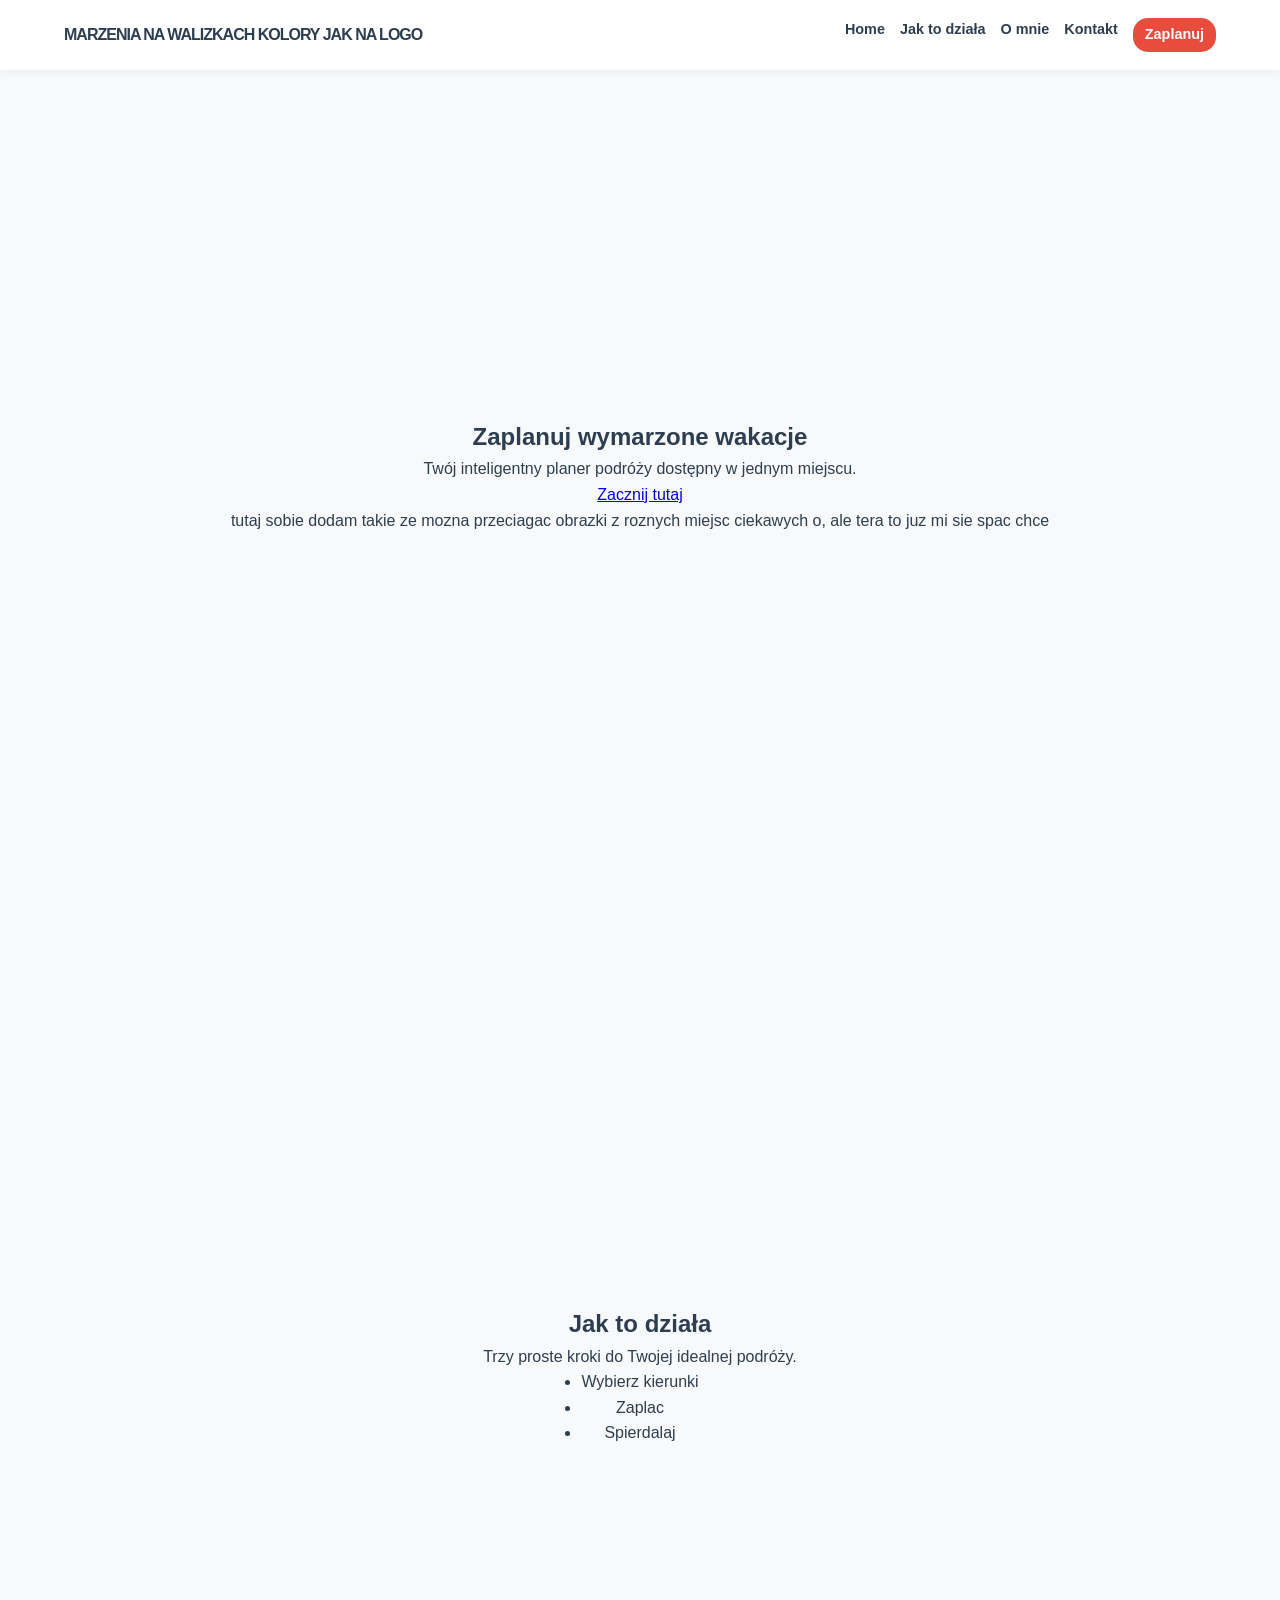
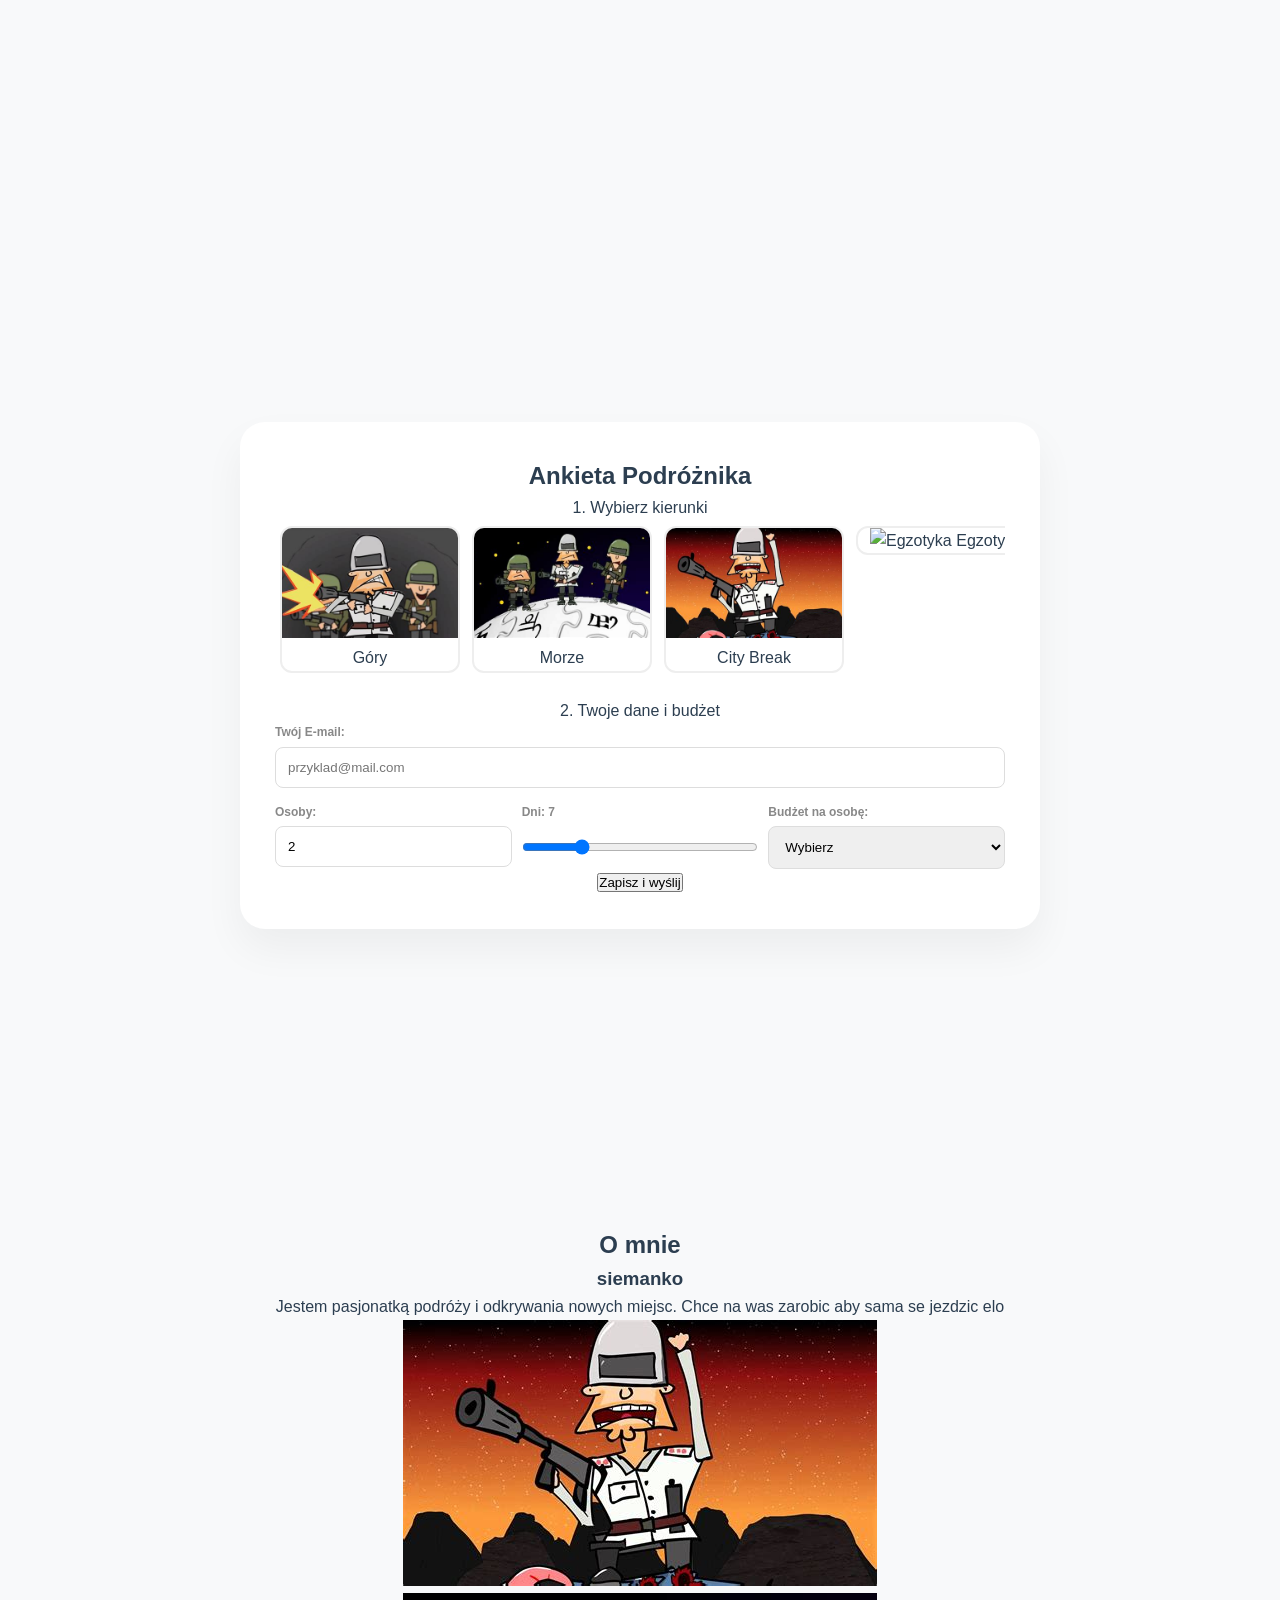
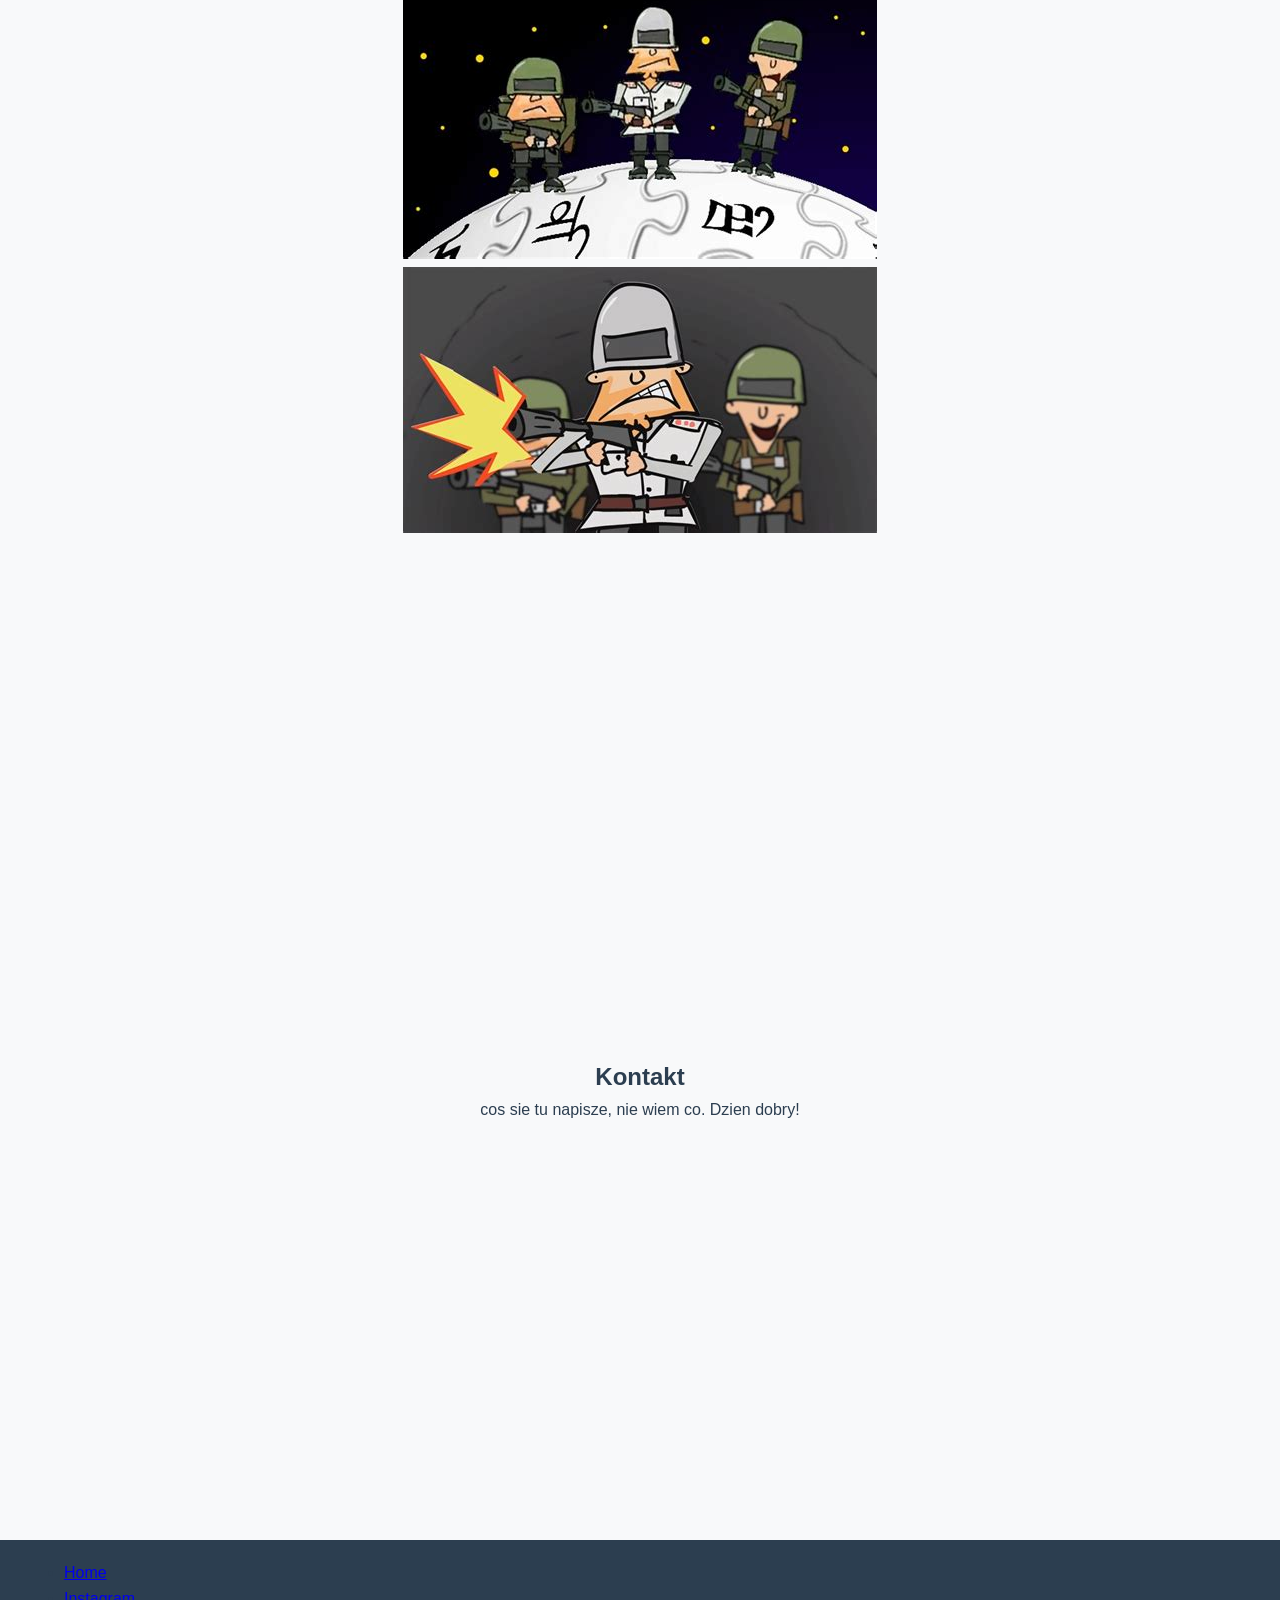
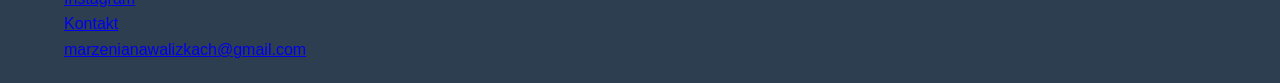
==== commit 585d0a1b: "nowy" ====
--- a/vacationPlanner/index.html
+++ b/vacationPlanner/index.html
@@ -1,18 +1,20 @@
 <!DOCTYPE html>
 <html lang="pl">
+
 <head>
     <meta charset="UTF-8">
     <meta name="viewport" content="width=device-width, initial-scale=1.0">
     <title>Vacation Planner | Projekt WIP</title>
     <link rel="stylesheet" href="style.css">
 </head>
+
 <body>
 
     <div id="somethingElse" class="hidden">Witaj na samej górze! 🌴</div>
 
     <header class="mainHeader">
         <nav class="navbar">
-            <div class="logo">WAKACJE NA WALIZKACH</div>
+            <div class="logo">MARZENIA NA WALIZKACH KOLORY JAK NA LOGO</div>
             <ul class="linkiNawigacyjne">
                 <li><a href="#home">Home</a></li>
                 <li><a href="#jakToDziala">Jak to działa</a></li>
@@ -24,11 +26,12 @@
     </header>
 
     <main>
-        <section id="home" class="section reveal"> 
+        <section id="home" class="section reveal">
             <h1>Zaplanuj wymarzone wakacje</h1>
             <p>Twój inteligentny planer podróży dostępny w jednym miejscu.</p>
             <a href="#zaplanujPodrozSection" class="btnPrimary">Zacznij tutaj</a>
-            <p>tutaj sobie dodam takie ze mozna przeciagac obrazki z roznych miejsc ciekawych o, ale tera to juz mi sie spac chce</p>
+            <p>tutaj sobie dodam takie ze mozna przeciagac obrazki z roznych miejsc ciekawych o, ale tera to juz mi sie
+                spac chce</p>
         </section>
 
         <section id="jakToDziala" class="section reveal">
@@ -41,37 +44,37 @@
             </ul>
         </section>
 
-        <section id="zaplanujPodrozSection" class="sectionMain reveal"> 
+        <section id="zaplanujPodrozSection" class="sectionMain reveal">
             <div class="surveyWrapper">
                 <h2>Ankieta Podróżnika</h2>
                 <form id="mainSurvey">
-                    
                     <div class="stepTitle">1. Wybierz kierunki</div>
                     <div class="carouselViewport" id="carouselViewport">
-                        <div class="carouselTrack">
-                            <label class="selectionCard">
-                                <input type="checkbox" name="destinations" value="Góry" hidden>
-                                <div class="cardContent">
-                                    <img src="images/insta3.jpg" alt="Góry">
+                        <div class="carouselTrack"> <label class="selectionCard">
+                                <input type="checkbox" name="destinations" value="Góry" class="visually-hidden">
+                                <div class="cardContent"> <img src="images/insta3.jpg" alt="Góry">
                                     <span>Góry</span>
                                 </div>
                             </label>
+
                             <label class="selectionCard">
-                                <input type="checkbox" name="destinations" value="Morze" hidden>
+                                <input type="checkbox" name="destinations" value="Morze" class="visually-hidden">
                                 <div class="cardContent">
                                     <img src="images/insta2.jpg" alt="Morze">
                                     <span>Morze</span>
                                 </div>
                             </label>
+
                             <label class="selectionCard">
-                                <input type="checkbox" name="destinations" value="Miasto" hidden>
+                                <input type="checkbox" name="destinations" value="Miasto" class="visually-hidden">
                                 <div class="cardContent">
                                     <img src="images/insta1.jpg" alt="Miasto">
                                     <span>City Break</span>
                                 </div>
                             </label>
+
                             <label class="selectionCard">
-                                <input type="checkbox" name="destinations" value="Egzotyka" hidden>
+                                <input type="checkbox" name="destinations" value="Egzotyka" class="visually-hidden">
                                 <div class="cardContent">
                                     <img src="img/egzotyka.jpg" alt="Egzotyka">
                                     <span>Egzotyka</span>
@@ -84,19 +87,21 @@
                     <div class="surveyDetails">
                         <div class="inputGroup fullWidth">
                             <label for="userEmail">Twój E-mail:</label>
-                            <input type="email" id="userEmail" name="userEmail" placeholder="przyklad@mail.com" required>
+                            <input type="email" id="userEmail" name="userEmail" placeholder="przyklad@mail.com"
+                                required>
                         </div>
                         <div class="inputRow">
                             <div class="inputGroup">
                                 <label for="travelersCount">Osoby:</label>
-                                <input type="number" id="travelersCount" name="travelersCount" min="1" max="11" value="2" required>
+                                <input type="number" id="travelersCount" name="travelersCount" min="1" max="11"
+                                    value="2" required>
                             </div>
                             <div class="inputGroup">
                                 <label for="durationRange">Dni: <span id="durationValue">7</span></label>
                                 <input type="range" id="durationRange" name="durationRange" min="1" max="31" value="7">
                             </div>
                             <div class="inputGroup">
-                                <label for="budgetRange">Budżet:</label>
+                                <label for="budgetRange">Budżet na osobę:</label>
                                 <select id="budgetRange" name="budgetRange" required>
                                     <option value="" disabled selected>Wybierz</option>
                                     <option value="low">Do 1000 zł</option>
@@ -135,7 +140,7 @@
                     <li><a href="#kontakt">Kontakt</a></li>
                 </ul>
                 <div class="mailOdnosnik">
-                    <a href="mailto:wakacjenawalizkach@gmail.com">wakacjenawalizkach@gmail.com</a>
+                    <a href="mailto:marzeniawalizkach@gmail.com">marzenianawalizkach@gmail.com</a>
                 </div>
             </div>
         </footer>
@@ -143,4 +148,5 @@
 
     <script src="functionality.js"></script>
 </body>
+
 </html>
--- a/vacationPlanner/style.css
+++ b/vacationPlanner/style.css
@@ -1,28 +1,35 @@
+/* Zmienne CSS (:root) - ułatwiają zarządzanie kolorami w całym projekcie z jednego miejsca */
 :root {
-  --primary: #2c3e50;
-  --accent: #e74c3c;
+  --primary: #2c3e50; /* Ciemny granatowy/szary - elegancja i powaga */
+  --accent: #e74c3c; /* Żywa czerwień - akcent, który ma przyciągać wzrok do ważnych rzeczy */
   --white: #ffffff;
-  --bg: #f8f9fa;
+  --bg: #f8f9fa; /* Bardzo jasny szary - mniej męczy oczy niż czysta biel */
+  /* 'cubic-bezier' sprawia, że animacja nie jest liniowa (nudna), ale ma dynamikę (startuje wolno, przyspiesza) */
   --transition: 0.7s cubic-bezier(0.4, 0, 0.2, 1);
 }
 
+/* Resetowanie domyślnych marginesów przeglądarki, aby strona wszędzie wyglądała tak samo */
 * {
   margin: 0;
   padding: 0;
   box-sizing: border-box;
 }
+
+/* Ustawienie płynnego przewijania po kliknięciu w linki menu oraz blokada uciekania treści na boki */
 html {
   scroll-behavior: smooth;
   overflow-x: hidden;
 }
+
 body {
-  font-family: "Segoe UI", sans-serif;
+  font-family:
+    "Segoe UI", sans-serif; /* Standardowy, nowoczesny font systemowy */
   background: var(--bg);
   color: var(--primary);
-  line-height: 1.6;
-}
-
-/* KLASA POMOCNICZA DO WALIDACJI */
+  line-height: 1.6; /* Odstęp między liniami tekstu dla lepszej czytelności */
+}
+
+/* KLASA POMOCNICZA: Ukrywa element wizualnie, ale zostawia go dla mechanizmów walidacji przeglądarki */
 .visually-hidden {
   position: absolute;
   width: 1px;
@@ -35,7 +42,7 @@
   border: 0;
 }
 
-/* HEADER */
+/* NAGŁÓWEK: position: fixed sprawia, że menu zawsze "płynie" za użytkownikiem przy skrolowaniu */
 .mainHeader {
   position: fixed;
   top: 0;
@@ -44,6 +51,16 @@
   z-index: 1000;
   box-shadow: 0 2px 10px rgba(0, 0, 0, 0.05);
 }
+
+.footer {
+  display: flex;
+  justify-content: space-between;
+  align-items: center;
+  padding: 20px 5%;
+  background: #2c3e50;
+}
+
+/* Flexbox rozsuwa logo na lewo, a menu na prawo dzięki 'space-between' */
 .navbar {
   display: flex;
   justify-content: space-between;
@@ -55,6 +72,7 @@
   font-weight: 800;
   letter-spacing: -1px;
 }
+
 .linkiNawigacyjne {
   display: flex;
   list-style: none;
@@ -65,7 +83,13 @@
   text-decoration: none;
   color: var(--primary);
   font-weight: 600;
-}
+  transition: 0.3s;
+}
+.linkiNawigacyjne a:hover {
+  color: var(--accent);
+} /* Zmiana koloru linku po najechaniu myszką */
+
+/* Specyficzny styl dla przycisku Zaplanuj w menu */
 #navZaplanuj {
   background: var(--accent);
   padding: 5px 12px;
@@ -75,7 +99,7 @@
   color: white;
 }
 
-/* SEKCJE */
+/* SEKCJE: Każda zajmuje min. 100% wysokości ekranu i centruje treść w pionie i poziomie */
 .section,
 .sectionMain,
 .sectionReviews {
@@ -87,17 +111,20 @@
   justify-content: center;
   text-align: center;
 }
+
+/* Stan początkowy sekcji przed animacją: obniżona o 40px i przezroczysta */
 .reveal {
   opacity: 0;
   transform: translateY(40px);
   transition: var(--transition);
 }
+/* Stan po aktywacji przez JS: wraca na miejsce i staje się w pełni widoczna */
 .reveal.active {
   opacity: 1;
   transform: translateY(0);
 }
 
-/* ANKIETA */
+/* ANKIETA: Biały "pływający" kontener z delikatnym cieniem (box-shadow) */
 .surveyWrapper {
   background: var(--white);
   padding: 35px;
@@ -106,17 +133,8 @@
   width: 100%;
   max-width: 800px;
 }
-.stepTitle {
-  text-align: left;
-  font-size: 0.75rem;
-  font-weight: 800;
-  text-transform: uppercase;
-  color: var(--accent);
-  margin: 25px 0 15px;
-  letter-spacing: 1px;
-}
-
-/* KARUZELA */
+
+/* KARUZELA: scrollbar-width: none ukrywa brzydki pasek przewijania w Firefoxie */
 .carouselViewport {
   width: 100%;
   overflow-x: auto;
@@ -126,10 +144,12 @@
 }
 .carouselViewport::-webkit-scrollbar {
   display: none;
-}
+} /* Ukrywa pasek przewijania w Chrome/Safari */
 .carouselViewport.dragging {
   cursor: grabbing;
 }
+
+/* Kontener z kartami - Flexbox trzyma je w jednej linii, a width: max-content pozwala im wyjść poza ekran kontenera */
 .carouselTrack {
   display: flex;
   gap: 12px;
@@ -141,6 +161,8 @@
   flex-shrink: 0;
   cursor: pointer;
 }
+
+/* Karta przed zaznaczeniem */
 .cardContent {
   border-radius: 12px;
   border: 2px solid #eee;
@@ -153,19 +175,15 @@
   height: 110px;
   object-fit: cover;
   pointer-events: none;
-}
-.cardContent span {
-  display: block;
-  padding: 10px;
-  font-weight: 700;
-  font-size: 0.85rem;
-}
+} /* object-fit: cover ładnie docina fotkę do ramki */
+
+/* Magia CSS: Jeśli ukryty checkbox zostanie zaznaczony (+), zmień wygląd .cardContent bezpośrednio pod nim */
 input[type="checkbox"]:checked + .cardContent {
   border-color: var(--accent);
   background: #fff5f4;
 }
 
-/* FORMULARZ */
+/* FORMULARZ: Układ kafelkowy za pomocą Flexboxa */
 .surveyDetails {
   display: flex;
   flex-direction: column;
@@ -174,7 +192,7 @@
 .inputRow {
   display: flex;
   gap: 10px;
-}
+} /* Ustawia 'Osoby', 'Dni' i 'Budżet' obok siebie w jednej linii */
 .inputGroup {
   flex: 1;
   display: flex;
@@ -192,147 +210,5 @@
   padding: 12px;
   border: 1px solid #ddd;
   border-radius: 8px;
-  font-size: 0.9rem;
-  width: 100%;
-}
-.btnSubmit {
-  width: 100%;
-  margin-top: 25px;
-  padding: 15px;
-  background: var(--accent);
-  color: white;
-  border: none;
-  border-radius: 12px;
-  font-weight: 800;
-  cursor: pointer;
   transition: 0.3s;
 }
-.btnSubmit:hover {
-  filter: brightness(1.1);
-}
-
-/* INSTA GRID */
-.instaGrid {
-  display: grid;
-  grid-template-columns: repeat(3, 1fr);
-  gap: 10px;
-  width: 100%;
-  max-width: 800px;
-  margin-top: 20px;
-}
-.instaItem {
-  aspect-ratio: 1;
-  border-radius: 10px;
-  overflow: hidden;
-}
-.instaItem img {
-  width: 100%;
-  height: 100%;
-  object-fit: cover;
-}
-
-/* FOOTER - WYŚRODKOWANY I SPÓJNY */
-.footer {
-  background: var(--primary);
-  color: var(--white);
-  padding: 40px 2% 30px;
-  text-align: center;
-  margin-top: 30px;
-}
-.footerContainer {
-  max-width: 100%;
-  margin: 0 auto;
-  display: flex;
-  flex-direction: column;
-  align-items: center;
-  gap: 15px;
-}
-.footerLinks {
-  display: flex;
-  list-style: none;
-  gap: 20px;
-  padding: 0;
-}
-.footerLinks a {
-  text-decoration: none;
-  color: var(--white);
-  font-size: 0.9rem;
-  font-weight: 600;
-  opacity: 0.7;
-  transition: 0.3s;
-}
-.footerLinks a:hover {
-  opacity: 1;
-  color: var(--accent);
-}
-.mailOdnosnik a {
-  display: inline-block;
-  color: var(--white);
-  text-decoration: none;
-  font-weight: 600;
-  font-size: 1rem;
-  padding: 10px 20px;
-  border: 1px solid rgba(255, 255, 255, 0.2);
-  border-radius: 40px;
-  transition: 0.3s;
-}
-.mailOdnosnik a:hover {
-  background: var(--accent);
-  border-color: var(--accent);
-}
-.footer::after {
-  content: "© 2026 Wakacje na Walizkach.";
-  display: block;
-  margin-top: 30px;
-  font-size: 0.7rem;
-  opacity: 0.5;
-  letter-spacing: 1px;
-}
-
-/* HELPERS */
-#somethingElse {
-  position: fixed;
-  top: 85px;
-  left: 50%;
-  transform: translateX(-50%);
-  background: var(--accent);
-  color: white;
-  padding: 10px 20px;
-  border-radius: 20px;
-  z-index: 2000;
-  font-weight: bold;
-}
-.hidden {
-  display: none;
-}
-h3 {
-  margin-bottom: 15px;
-  margin-top: 10px;
-}
-p {
-  margin-bottom: 15px;
-}
-
-/* MOBILE */
-@media (max-width: 768px) {
-  .navbar {
-    flex-direction: column;
-    height: auto;
-    padding: 15px;
-    gap: 10px;
-  }
-  .linkiNawigacyjne {
-    font-size: 0.75rem;
-    flex-wrap: wrap;
-    justify-content: center;
-  }
-  .inputRow {
-    flex-direction: column;
-  }
-  .instaGrid {
-    grid-template-columns: 1fr;
-  }
-  .footerLinks {
-    gap: 15px;
-  }
-}
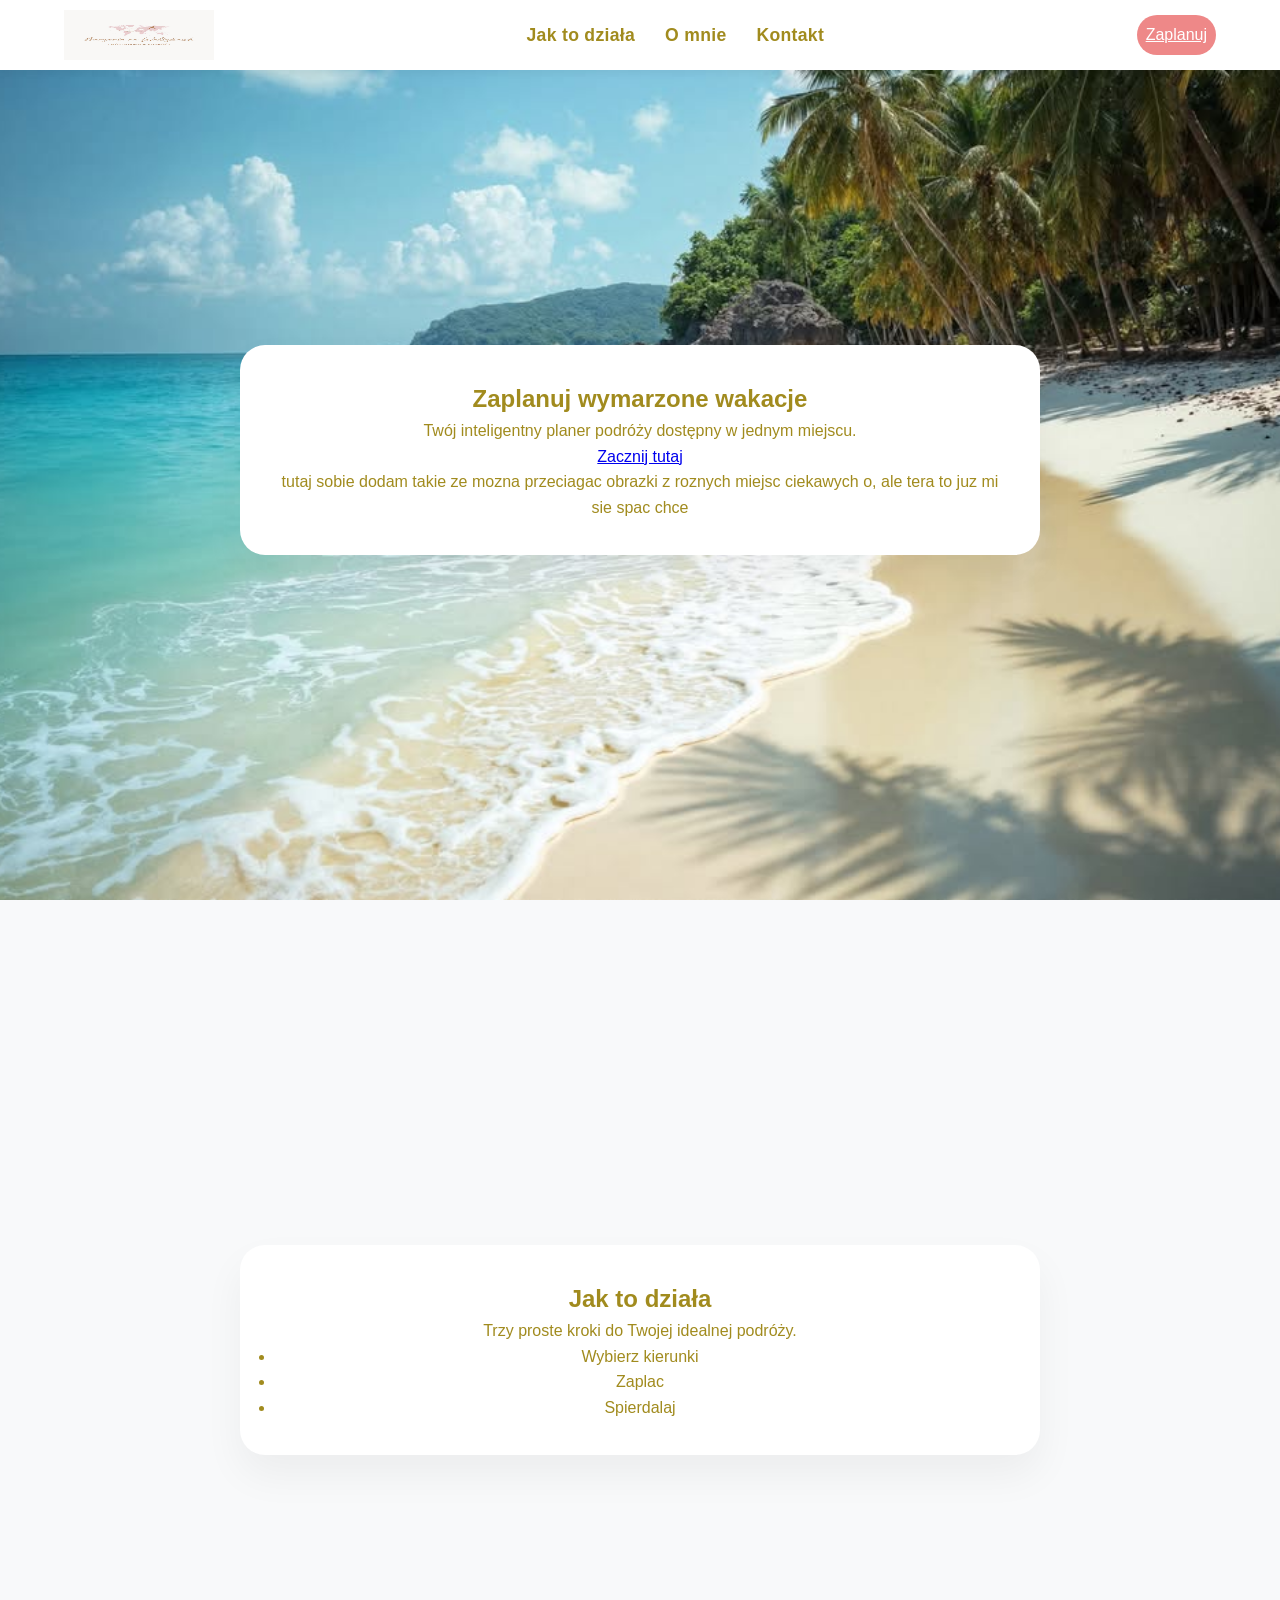
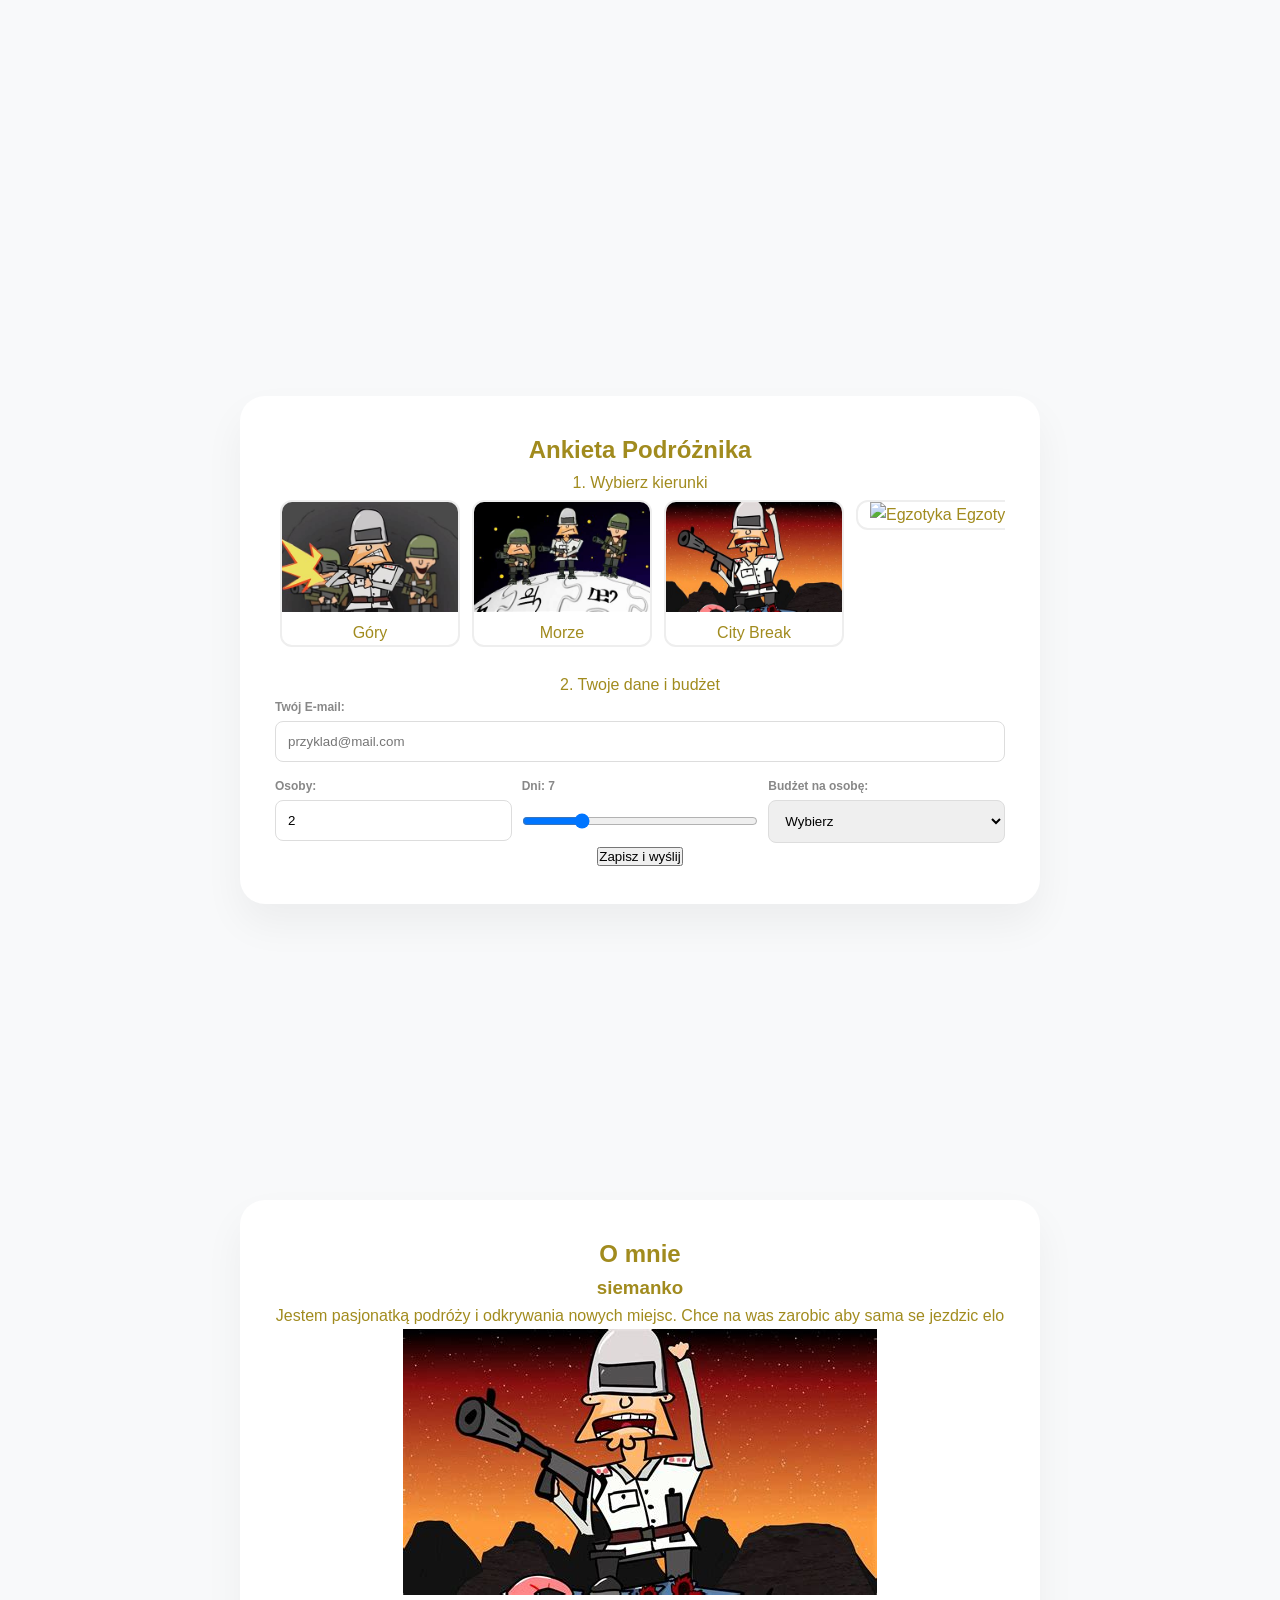
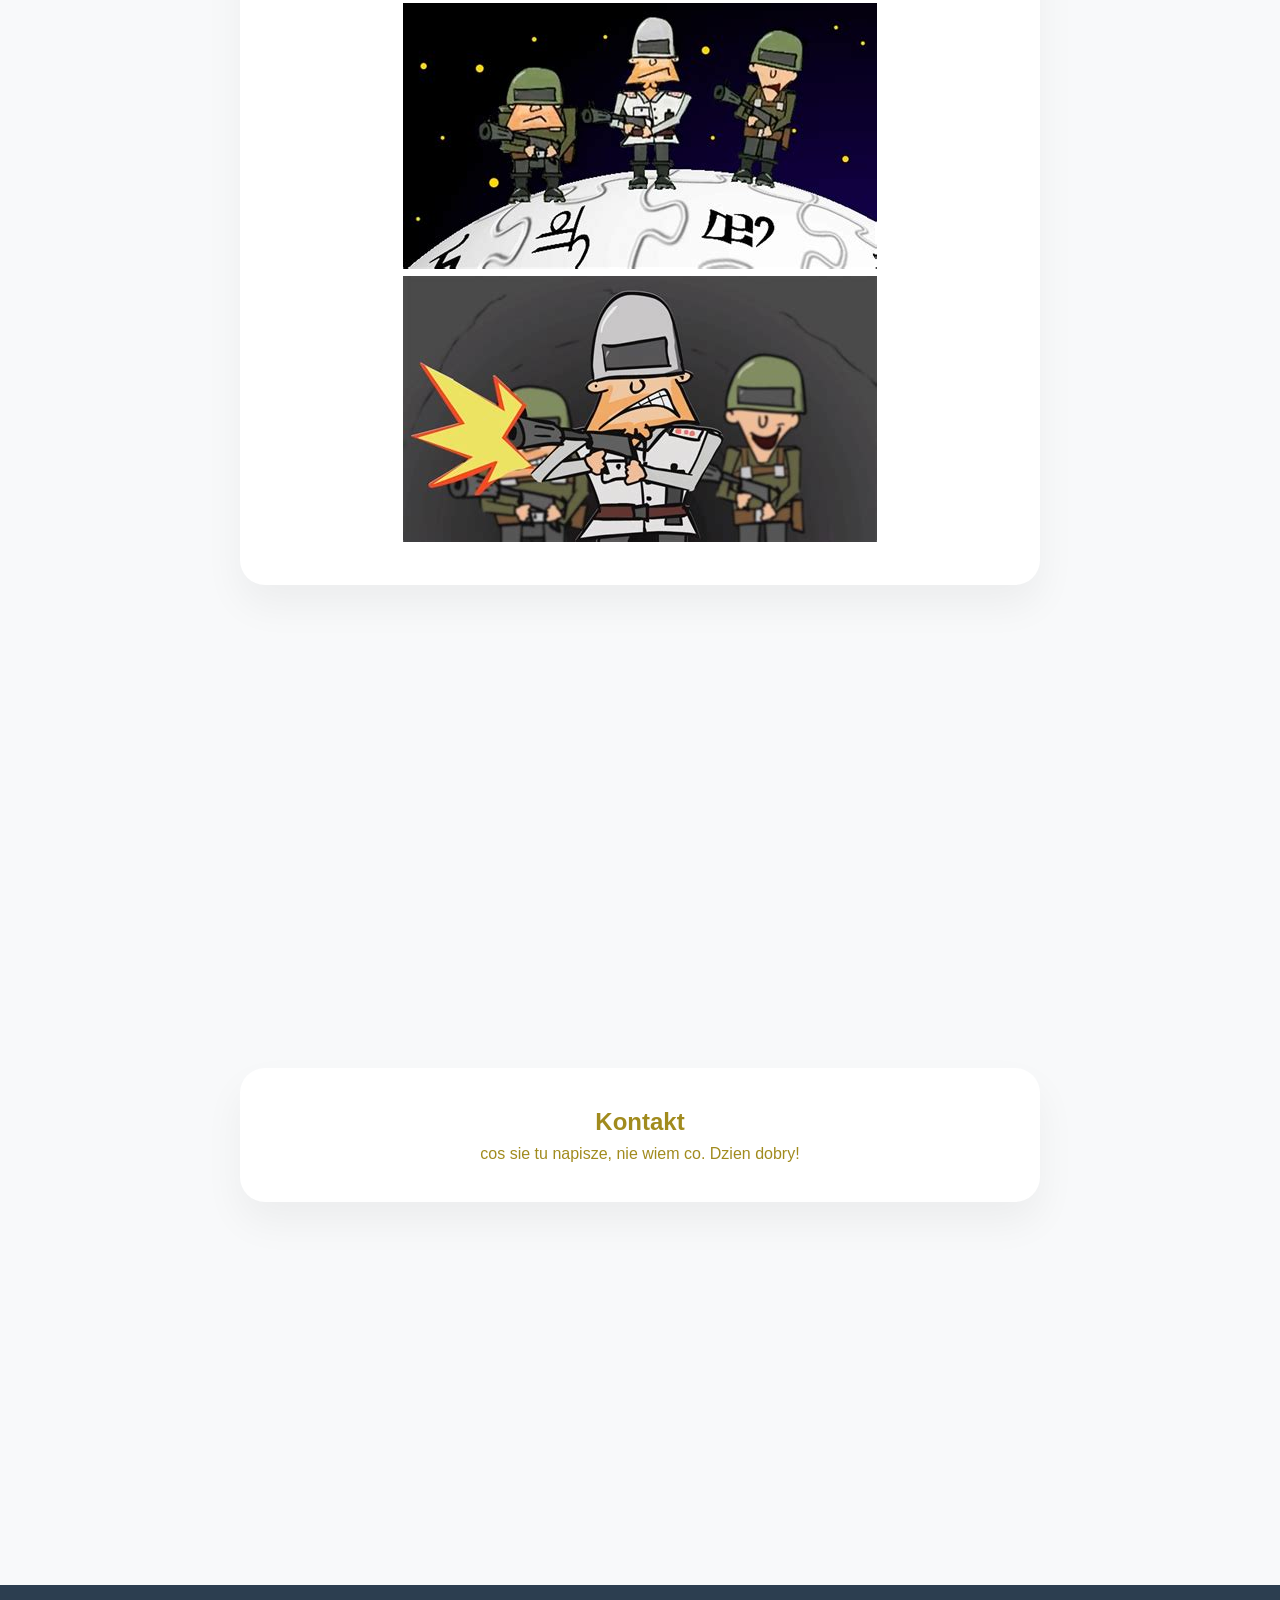
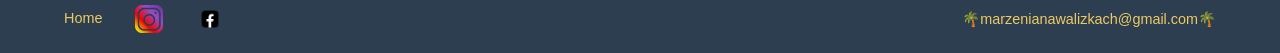
==== commit c088564c: "working structure" ====
--- a/vacationPlanner/index.html
+++ b/vacationPlanner/index.html
@@ -10,38 +10,45 @@
 
 <body>
 
-    <div id="somethingElse" class="hidden">Witaj na samej górze! 🌴</div>
+    <!--<div id="somethingElse" class="hidden">Witaj na samej górze! </div> -->
 
     <header class="mainHeader">
-        <nav class="navbar">
-            <div class="logo">MARZENIA NA WALIZKACH KOLORY JAK NA LOGO</div>
+        <div class="navbar">
+            <div class="logo"><img src="images/logoTBD.jpg" alt="Logo"></div>
             <ul class="linkiNawigacyjne">
-                <li><a href="#home">Home</a></li>
+                <!---- <li><a href="#home">Home</a></li> --->
                 <li><a href="#jakToDziala">Jak to działa</a></li>
                 <li><a href="#oMnie">O mnie</a></li>
                 <li><a href="#kontakt">Kontakt</a></li>
-                <li id="navZaplanuj"><a href="#zaplanujPodrozSection">Zaplanuj</a></li>
             </ul>
-        </nav>
+            <div id="navZaplanuj">
+                <a href="#zaplanujPodrozSection">Zaplanuj</a>
+            </div>
+        </div>
     </header>
 
     <main>
-        <section id="home" class="section reveal">
-            <h1>Zaplanuj wymarzone wakacje</h1>
-            <p>Twój inteligentny planer podróży dostępny w jednym miejscu.</p>
-            <a href="#zaplanujPodrozSection" class="btnPrimary">Zacznij tutaj</a>
-            <p>tutaj sobie dodam takie ze mozna przeciagac obrazki z roznych miejsc ciekawych o, ale tera to juz mi sie
-                spac chce</p>
+        <section id="start" class="sectionMain reveal">
+            <div id="home" class="surveyWrapper">
+                <h1>Zaplanuj wymarzone wakacje</h1>
+                <p>Twój inteligentny planer podróży dostępny w jednym miejscu.</p>
+                <a href="#zaplanujPodrozSection" class="btnPrimary">Zacznij tutaj</a>
+                <p>tutaj sobie dodam takie ze mozna przeciagac obrazki z roznych miejsc ciekawych o, ale tera to juz mi
+                    sie
+                    spac chce</p>
+            </div>
         </section>
 
-        <section id="jakToDziala" class="section reveal">
-            <h2>Jak to działa</h2>
-            <p>Trzy proste kroki do Twojej idealnej podróży.</p>
-            <ul>
-                <li>Wybierz kierunki</li>
-                <li>Zaplac</li>
-                <li>Spierdalaj</li>
-            </ul>
+        <section id="jakToDziala" class="sectionMain reveal">
+            <div class="surveyWrapper">
+                <h2>Jak to działa</h2>
+                <p>Trzy proste kroki do Twojej idealnej podróży.</p>
+                <ul>
+                    <li>Wybierz kierunki</li>
+                    <li>Zaplac</li>
+                    <li>Spierdalaj</li>
+                </ul>
+            </div>
         </section>
 
         <section id="zaplanujPodrozSection" class="sectionMain reveal">
@@ -116,32 +123,43 @@
             </div>
         </section>
 
-        <section id="oMnie" class="sectionReviews reveal">
-            <h2>O mnie</h2>
-            <h3>siemanko</h3>
-            <p>Jestem pasjonatką podróży i odkrywania nowych miejsc. Chce na was zarobic aby sama se jezdzic elo</p>
-            <div class="instaGrid">
-                <div class="instaItem"><img src="images/insta1.jpg" alt="1"></div>
-                <div class="instaItem"><img src="images/insta2.jpg" alt="2"></div>
-                <div class="instaItem"><img src="images/insta3.jpg" alt="3"></div>
+        <section id="oMnie" class="sectionMain reveal">
+            <div class="surveyWrapper">
+                <h2>O mnie</h2>
+                <h3>siemanko</h3>
+                <p>Jestem pasjonatką podróży i odkrywania nowych miejsc. Chce na was zarobic aby sama se jezdzic elo</p>
+                <div class="instaGrid">
+                    <div class="instaItem"><img src="images/insta1.jpg" alt="1"></div>
+                    <div class="instaItem"><img src="images/insta2.jpg" alt="2"></div>
+                    <div class="instaItem"><img src="images/insta3.jpg" alt="3"></div>
+                </div>
             </div>
         </section>
 
-        <section id="kontakt" class="section reveal">
-            <h2>Kontakt</h2>
-            <p>cos sie tu napisze, nie wiem co. Dzien dobry!</p>
+        <section id="kontakt" class="sectionMain reveal">
+            <div class="surveyWrapper">
+                <h2>Kontakt</h2>
+                <p>cos sie tu napisze, nie wiem co. Dzien dobry!</p>
+            </div>
         </section>
 
         <footer class="footer">
-            <div class="footerContainer">
-                <ul class="footerLinks">
-                    <li><a href="#home">Home</a></li>
-                    <li><a href="#oMnie">Instagram</a></li>
-                    <li><a href="#kontakt">Kontakt</a></li>
-                </ul>
-                <div class="mailOdnosnik">
-                    <a href="mailto:marzeniawalizkach@gmail.com">marzenianawalizkach@gmail.com</a>
-                </div>
+            <div class="footerLinks">
+                <a id="homeLink" href="#home">Home</a>
+
+                <a id="instagram" href="https://www.instagram.com/marzenia_na_walizkach/" target="_blank"
+                    rel="noopener">
+                    <img src="images/instaLogo.png" alt="Instagram">
+                </a>
+
+                <a id="facebook" href="https://www.facebook.com/profile.php?id=61574814033288" target="_blank"
+                    rel="noopener">
+                    <img src="images/fbLogo.jpg" alt="Facebook">
+                </a>
+            </div>
+
+            <div class="mailOdnosnik">
+                <a href="mailto:marzeniawalizkach@gmail.com">🌴marzenianawalizkach@gmail.com🌴</a>
             </div>
         </footer>
     </main>
--- a/vacationPlanner/style.css
+++ b/vacationPlanner/style.css
@@ -1,12 +1,21 @@
 /* Zmienne CSS (:root) - ułatwiają zarządzanie kolorami w całym projekcie z jednego miejsca */
 :root {
-  --primary: #2c3e50; /* Ciemny granatowy/szary - elegancja i powaga */
-  --accent: #e74c3c; /* Żywa czerwień - akcent, który ma przyciągać wzrok do ważnych rzeczy */
+  --primary: #a18b1e; /* Ciemny granatowy/szary - elegancja i powaga */
+  --accent: #ee8888; /* Żywa czerwień - akcent, który ma przyciągać wzrok do ważnych rzeczy */
   --white: #ffffff;
   --bg: #f8f9fa; /* Bardzo jasny szary - mniej męczy oczy niż czysta biel */
   /* 'cubic-bezier' sprawia, że animacja nie jest liniowa (nudna), ale ma dynamikę (startuje wolno, przyspiesza) */
   --transition: 0.7s cubic-bezier(0.4, 0, 0.2, 1);
 }
+/*.footer a {
+  color: rgb(238, 202, 100);
+  text-decoration: none;
+  font-size: 0.9rem;
+  transition: 0.3s;
+} #f2bae1
+
+.footer a:hover {
+  color: #d1cc8d; /* Kolor akcentu przy najechaniu */
 
 /* Resetowanie domyślnych marginesów przeglądarki, aby strona wszędzie wyglądała tak samo */
 * {
@@ -19,6 +28,13 @@
 html {
   scroll-behavior: smooth;
   overflow-x: hidden;
+}
+main {
+  background-image: url("images/navBarBack.jpg"); /* Ścieżka do pliku */
+  background-size: cover; /* Rozciąga obraz tak, by wypełnił całą sekcję */
+  background-position: center; /* Centruje zdjęcie */
+  background-attachment: fixed; /* Opcjonalnie: tło stoi w miejscu, gdy przewijasz stronę */
+  background-repeat: no-repeat; /* Zapobiega powielaniu się zdjęcia (kafelkowaniu) */
 }
 
 body {
@@ -53,31 +69,61 @@
 }
 
 .footer {
+  display: flex; /* Ustawia .footerLinks oraz .mailOdnosnik obok siebie */
+  justify-content: space-between; /* Rozsuwa je na lewo i prawo */
+  align-items: center; /* Centruje je w pionie */
+  padding: 20px 5%;
+  background: #2c3e50;
+  color: white;
+}
+
+.footerLinks {
+  display: flex; /* Ustawia Home, Insta, FB i Kontakt obok siebie */
+  align-items: center; /* Centruje elementy wewnątrz grupy w pionie */
+  gap: 33px; /* Robi równe odstępy między linkami i ikonami */
+}
+
+/* Styl dla wszystkich linków w stopce */
+.footer a {
+  color: rgb(238, 202, 100);
+  text-decoration: none;
+  font-size: 0.9rem;
+  transition: 0.3s;
+}
+
+.footer a:hover {
+  color: #d1cc8d; /* Kolor akcentu przy najechaniu */
+}
+
+/* Stylizacja ikon, aby były małe i równe */
+.footerLinks img {
+  height: 28px; /* Ustalona wysokość ikon */
+  width: auto;
+  display: block; /* Usuwa dziwne odstępy pod obrazkiem */
+  background: transparent; /* Zapewnia brak tła (zgodnie z poprzednim pytaniem) */
+}
+
+/* Flexbox rozsuwa logo na lewo, a menu na prawo dzięki 'space-between' */
+.navbar {
   display: flex;
   justify-content: space-between;
   align-items: center;
-  padding: 20px 5%;
-  background: #2c3e50;
-}
-
-/* Flexbox rozsuwa logo na lewo, a menu na prawo dzięki 'space-between' */
-.navbar {
-  display: flex;
-  justify-content: space-between;
-  align-items: center;
-  padding: 0 5%;
-  height: 70px;
-}
-.logo {
-  font-weight: 800;
-  letter-spacing: -1px;
+  padding: 10px 5%;
+  background: transparent;
+}
+.logo img {
+  height: 50px; /* Ustaw konkretną wysokość dla Twojego logo */
+  width: 150px; /* Pozwól szerokości dopasować się proporcjonalnie */
+  display: block;
 }
 
 .linkiNawigacyjne {
   display: flex;
   list-style: none;
-  gap: 15px;
-  font-size: 0.9rem;
+  gap: 30px;
+  font-weight: 500;
+  letter-spacing: 0.3px;
+  font-size: 1.1rem;
 }
 .linkiNawigacyjne a {
   text-decoration: none;
@@ -91,9 +137,11 @@
 
 /* Specyficzny styl dla przycisku Zaplanuj w menu */
 #navZaplanuj {
+  display: inline-flex;
+  align-self: center;
   background: var(--accent);
-  padding: 5px 12px;
-  border-radius: 15px;
+  padding: 7px 9px;
+  border-radius: 40px;
 }
 #navZaplanuj a {
   color: white;
@@ -123,6 +171,14 @@
   opacity: 1;
   transform: translateY(0);
 }
+#homeSection {
+  background: var(--white);
+  padding: 35px;
+  border-radius: 25px;
+  box-shadow: 0 20px 40px rgba(0, 0, 0, 0.05);
+  width: 100%;
+  max-width: 800px;
+}
 
 /* ANKIETA: Biały "pływający" kontener z delikatnym cieniem (box-shadow) */
 .surveyWrapper {
